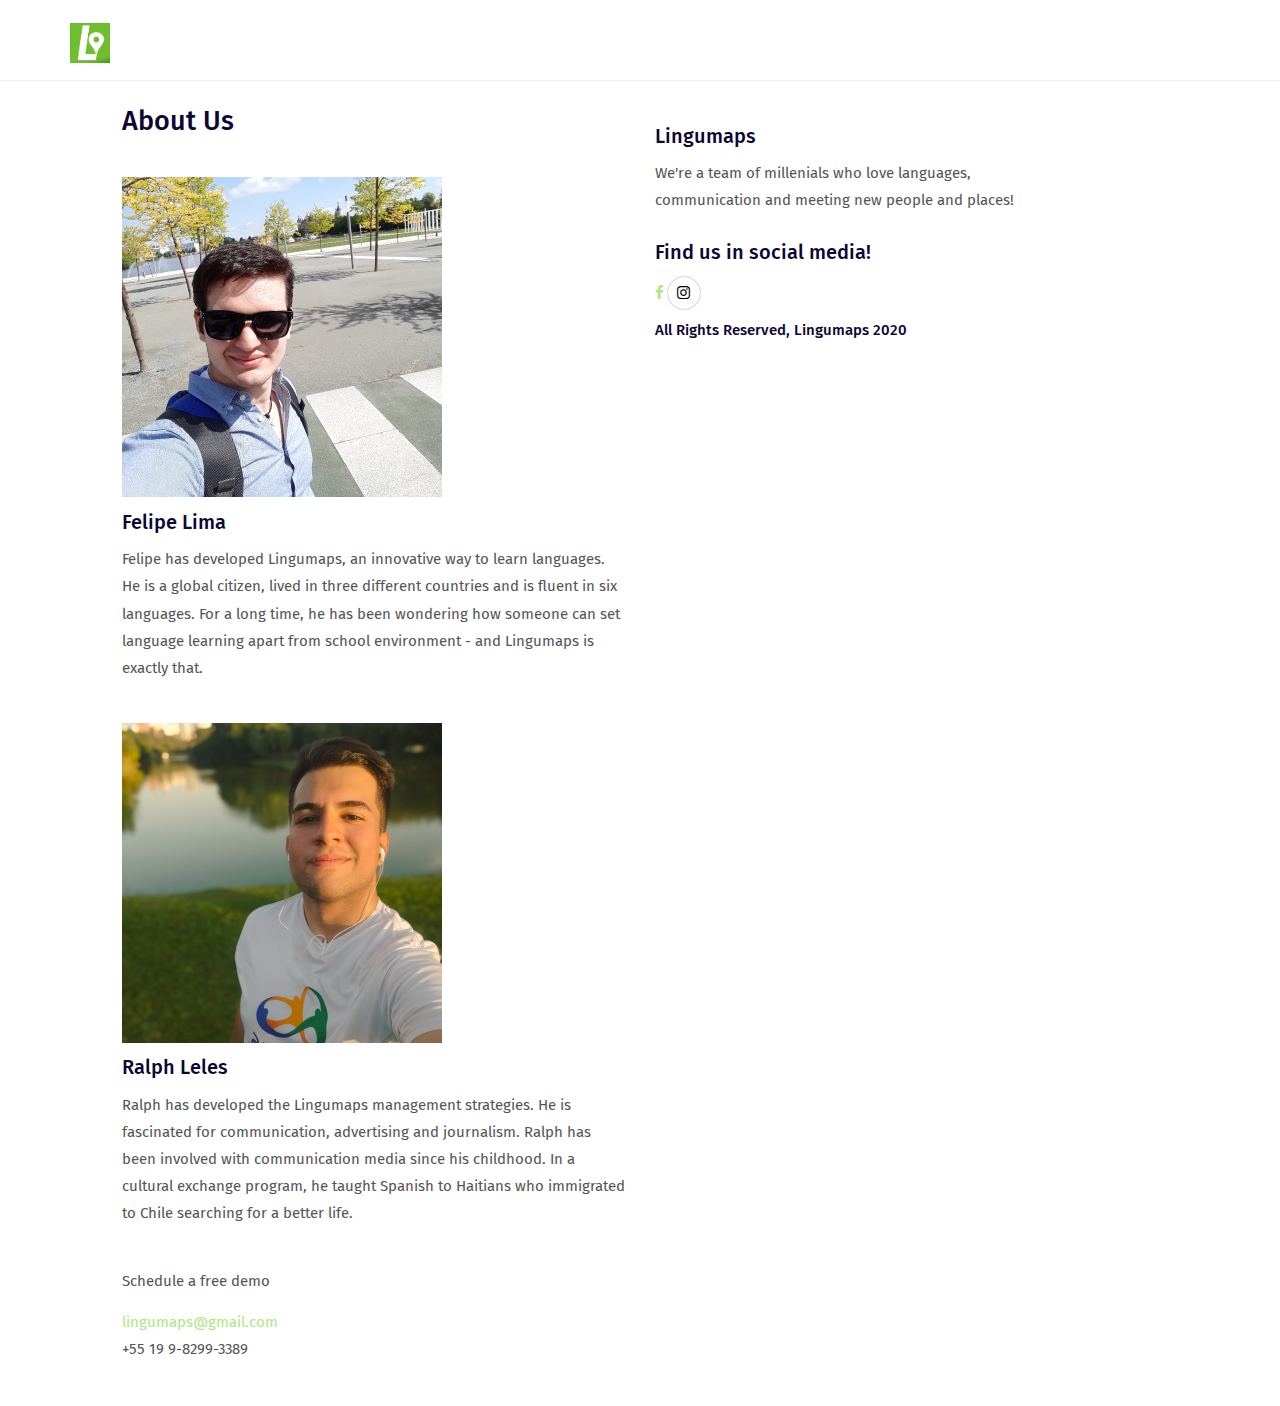
==== about.html @ f45bc41d "Lingumaps Updates" ====
<!DOCTYPE html>
<html lang="en">

<head>
  <meta charset="UTF-8">
  <meta content="IE=edge" http-equiv="X-UA-Compatible">
  <meta content="width=device-width,initial-scale=1" name="viewport">
  <meta content="description" name="description">
  <meta name="google" content="notranslate" />
  <meta content="Mashup templates have been developped by Orson.io team" name="author">

  <!-- Disable tap highlight on IE -->
  <meta name="msapplication-tap-highlight" content="no">
  
  <link href="./assets/apple-touch-icon.png" rel="apple-touch-icon">
  <link href="./assets/favicon.ico" rel="icon">

 

  <title>Lingumaps | Learn a Language</title>  
    <link rel="icon" type="image/jpg" href="./assets/images/logo-lingu.jpg">
<link href="./main.a3f694c0.css" rel="stylesheet"></head>

<body>

 <!-- Add your content of header -->
<header>
  <nav class="navbar  navbar-fixed-top navbar-default">
    <div class="container">
      <div class="navbar-header">
        <!--<button type="button" class="navbar-toggle uarr collapsed" data-toggle="collapse" data-target="#navbar-collapse-uarr">
          <span class="sr-only">Toggle navigation</span>
          <span class="icon-bar"></span>
          <span class="icon-bar"></span>
          <span class="icon-bar"></span>
        </button>-->
         <a class="navbar-brand" href="./index.html" title="">
          <img src="./assets/images/logo-lingu.jpg" height=40px width=40px class="navbar-logo-img" alt="Lingumaps">
        </a>
      </div>

     <div class="collapse navbar-collapse" id="navbar-collapse-uarr">
        <ul class="nav navbar-nav navbar-right">
           <!--<li><a href="./index.html" title="" class="active">Home</a></li>
          <li><a href="./about.html" title=""> About</a></li>
          <li><a href="./pricing.html" title=""> Pricing </a></li>
          <li><a href="./contact.html" title="">Schedule a free 10-min demo</a></li>
           <!--<li><a href="./components.html" title="">Components</a></li>
          <li>
            <p>
              <a href="./download.html" class="btn btn-primary navbar-btn" title="">Download</a>
            </p>
          </li>
          
        </ul>-->
        </div>
  </nav>
</header>



<!--<div class="section-container no-padding">
    <div class="container">
        <div class="row">
            <div class="col-xs-12">
                <div id="map"></div>
            </div>
            <div class="col-xs-12">

                <div class="row">
                    <div class="col-md-6">
                        <form action="" class="reveal-content contact-form">
                            <div class="form-group">
                                <input type="name" class="form-control" id="name" placeholder="Full name">
                            </div>
                            <div class="form-group">
                                <input type="email" class="form-control" id="email" placeholder="Email">
                            </div>
                            <div class="form-group">
                                <input type="text" class="form-control" id="subject" placeholder="Subject">
                            </div>
                            <div class="form-group">
                                <textarea class="form-control" rows="3" placeholder="Enter your message"></textarea>
                            </div>
                            <button type="submit" class="btn btn-primary btn-lg">Send</button>
                        </form>
                    </div> -->


                    <div class="col-md-5 col-md-offset-1">
                            
                        <h3>About Us</h3>
                        <br>
                        <img src="./assets/images/felipe.jpeg" height=320px width=320px alt="Felipe">
                        <h4>Felipe Lima</h4>
                        <p>Felipe has developed Lingumaps, an innovative way to learn languages. He is a global citizen, lived in three different countries and is fluent in six languages. For a long time, he has been wondering how someone can set language learning apart from school environment - and Lingumaps is exactly that.</p>
                        <br>
                        <img src="./assets/images/ralph.jpeg" height=320px width=320px alt="Ralph">
                        <h4>Ralph Leles</h4>
                        <p>Ralph has developed the Lingumaps management strategies. He is fascinated for communication, advertising and journalism. Ralph has been involved with communication media since his childhood. In a cultural exchange program, he taught Spanish to Haitians who immigrated to Chile searching for a better life.</p>
                        <br>
                        <div>
                            <p>Schedule a free demo</p>
                            <a href="mailto:lingumaps@gmail.com">lingumaps@gmail.com</a>
                            <br>
                            <p>+55 19 9-8299-3389</p>
                        </div>
                   
                    </div>
                </div>
            </div>
        </div>
    </div>
</div>


 <footer> 
      <div class="section-container footer-container">
        <div class="container">
            <div class="row">
                    <div class="col-md-4">
                        <h4>Lingumaps</h4>
                        <p>We're a team of millenials who love languages, communication and meeting new people and places!</p>
                    </div>

                    <div class="col-md-4">
                        <h4>Find us in social media!</h4>
                        <p>
                            <a href="https://www.facebook.com/pages/category/Education/Lingumaps-112839353719429/ class="social-round-icon white-round-icon fa-icon" title="">
                            <i class="fa fa-facebook" aria-hidden="true"></i>
                          <a href="https://www.instagram.com/lingumaps_brasil/" class="social-round-icon white-round-icon fa-icon" title="">
                            <i class="fa fa-instagram" aria-hidden="true"></i>
                          </a>
                          <h5>All Rights Reserved, Lingumaps 2020</h5>
                          <!---<a href="https://www.linkedin.com/" class="social-round-icon white-round-icon fa-icon" title="">
                            <i class="fa fa-linkedin" aria-hidden="true"></i>
                          </a>-->
                        </p>
                        <!--<p><small>© Untitled | Website created with <a href="http://www.mashup-template.com/" class="link-like-text" title="Create website with free html template">Mashup Template</a>/<a href="http://www.unsplash.com/" class="link-like-text" title="Beautiful Free Images">Unsplash</a></small></p>-->    
                    </div>
<br>
<br>
<br>
                    <!--<div class="col-md-4">
                        <h4>Subscribe to newsletter</h4>
                        
                        <div class="form-group">
                            <div class="input-group">
                                <input type="text" class="form-control footer-input-text">
                                <div class="input-group-btn">
                                    <button type="button" class="btn btn-primary btn-newsletter ">OK</button>
                                </div>
                            </div>
                        </div>-->

                    </div>
            </div>
       </div>
</footer>

<!--<script>
  document.addEventListener("DOMContentLoaded", function (event) {
    navActivePage();
  });
</script>

<!-- Google Analytics: change UA-XXXXX-X to be your site's ID 

<script>
  (function (i, s, o, g, r, a, m) {
    i['GoogleAnalyticsObject'] = r; i[r] = i[r] || function () {
      (i[r].q = i[r].q || []).push(arguments)
    }, i[r].l = 1 * new Date(); a = s.createElement(o),
      m = s.getElementsByTagName(o)[0]; a.async = 1; a.src = g; m.parentNode.insertBefore(a, m)
  })(window, document, 'script', '//www.google-analytics.com/analytics.js', 'ga');
  ga('create', 'UA-XXXXX-X', 'auto');
  ga('send', 'pageview');
</script>
<!-- Google maps -->
<!--<script async defer src="https://maps.googleapis.com/maps/api/js?key=AIzaSyDzA22auDNIFSRiTPytfZVhtuFG_KHBhFQ&callback=googleMapInit"></script>
<!-- end Google Maps -->

<!--<script type="text/javascript" src="./main.41beeca9.js"></script>-->
      
</body>

</html>
---- main.a3f694c0.css ----
@import url(https://fonts.googleapis.com/css?family=La+Belle+Aurore|Fira+Sans:400,700);@import url(https://maxcdn.bootstrapcdn.com/font-awesome/4.7.0/css/font-awesome.min.css);/*!
 * Bootstrap v3.3.7 (http://getbootstrap.com)
 * Copyright 2011-2016 Twitter, Inc.
 * Licensed under MIT (https://github.com/twbs/bootstrap/blob/master/LICENSE)
 */
/*! normalize.css v3.0.3 | MIT License | github.com/necolas/normalize.css */html{font-family:sans-serif;-ms-text-size-adjust:100%;-webkit-text-size-adjust:100%}body{margin:0}article,aside,details,figcaption,figure,footer,header,hgroup,main,menu,nav,section,summary{display:block}audio,canvas,progress,video{display:inline-block;vertical-align:baseline}audio:not([controls]){display:none;height:0}[hidden],template{display:none}a{background-color:transparent}a:active,a:hover{outline:0}abbr[title]{border-bottom:1px dotted}b,strong{font-weight:700}dfn{font-style:italic}h1{font-size:2em;margin:.67em 0}mark{background:#ff0;color:#000}small{font-size:80%}sub,sup{font-size:75%;line-height:0;position:relative;vertical-align:baseline}sup{top:-.5em}sub{bottom:-.25em}img{border:0}svg:not(:root){overflow:hidden}figure{margin:1em 40px}hr{box-sizing:content-box;height:0}pre{overflow:auto}code,kbd,pre,samp{font-family:monospace,monospace;font-size:1em}button,input,optgroup,select,textarea{color:inherit;font:inherit;margin:0}button{overflow:visible}button,select{text-transform:none}button,html input[type=button],input[type=reset],input[type=submit]{-webkit-appearance:button;cursor:pointer}button[disabled],html input[disabled]{cursor:default}button::-moz-focus-inner,input::-moz-focus-inner{border:0;padding:0}input{line-height:normal}input[type=checkbox],input[type=radio]{box-sizing:border-box;padding:0}input[type=number]::-webkit-inner-spin-button,input[type=number]::-webkit-outer-spin-button{height:auto}input[type=search]{-webkit-appearance:textfield;box-sizing:content-box}input[type=search]::-webkit-search-cancel-button,input[type=search]::-webkit-search-decoration{-webkit-appearance:none}fieldset{border:1px solid silver;margin:0 2px;padding:.35em .625em .75em}textarea{overflow:auto}optgroup{font-weight:700}table{border-collapse:collapse;border-spacing:0}td,th{padding:0}

/*! Source: https://github.com/h5bp/html5-boilerplate/blob/master/src/css/main.css */@media print{*,:after,:before{background:transparent!important;color:#000!important;box-shadow:none!important;text-shadow:none!important}a,a:visited{text-decoration:underline}a[href]:after{content:" (" attr(href) ")"}abbr[title]:after{content:" (" attr(title) ")"}a[href^="#"]:after,a[href^="javascript:"]:after{content:""}blockquote,pre{border:1px solid #999;page-break-inside:avoid}thead{display:table-header-group}img,tr{page-break-inside:avoid}img{max-width:100%!important}h2,h3,p{orphans:3;widows:3}h2,h3{page-break-after:avoid}.navbar{display:none}.btn>.caret,.dropup>.btn>.caret{border-top-color:#000!important}.label{border:1px solid #000}.table{border-collapse:collapse!important}.table td,.table th{background-color:#fff!important}.table-bordered td,.table-bordered th{border:1px solid #ddd!important}}*,:after,:before{-webkit-box-sizing:border-box;-moz-box-sizing:border-box;box-sizing:border-box}html{font-size:10px;-webkit-tap-highlight-color:transparent}body{font-family:Fira Sans,Helvetica,Arial,sans-serif;font-size:15px;line-height:1.81;color:#555;background-color:#fff}button,input,select,textarea{font-family:inherit;font-size:inherit;line-height:inherit}a{color:#ADE87F;text-decoration:none}a:focus,a:hover{color:#ADE87F;text-decoration:underline}a:focus{outline:5px auto -webkit-focus-ring-color;outline-offset:-2px}figure{margin:0}img{vertical-align:middle}.img-responsive{display:block;max-width:100%;height:auto}.img-rounded{border-radius:2px}.img-thumbnail{padding:4px;line-height:1.81;background-color:#fff;border:1px solid #ddd;border-radius:2px;-webkit-transition:all .2s ease-in-out;-o-transition:all .2s ease-in-out;transition:all .2s ease-in-out;display:inline-block;max-width:100%;height:auto}.img-circle{border-radius:50%}hr{margin-top:27px;margin-bottom:27px;border:0;border-top:1px solid #eee}.sr-only{position:absolute;width:1px;height:1px;margin:-1px;padding:0;overflow:hidden;clip:rect(0,0,0,0);border:0}.sr-only-focusable:active,.sr-only-focusable:focus{position:static;width:auto;height:auto;margin:0;overflow:visible;clip:auto}[role=button]{cursor:pointer}.h1,.h2,.h3,.h4,.h5,.h6,h1,h2,h3,h4,h5,h6{font-family:inherit;font-weight:500;line-height:1.1;color:#0c0633}.h1 .small,.h1 small,.h2 .small,.h2 small,.h3 .small,.h3 small,.h4 .small,.h4 small,.h5 .small,.h5 small,.h6 .small,.h6 small,h1 .small,h1 small,h2 .small,h2 small,h3 .small,h3 small,h4 .small,h4 small,h5 .small,h5 small,h6 .small,h6 small{font-weight:400;line-height:1;color:#777}.h1,.h2,.h3,h1,h2,h3{margin-top:27px;margin-bottom:13.5px}.h1 .small,.h1 small,.h2 .small,.h2 small,.h3 .small,.h3 small,h1 .small,h1 small,h2 .small,h2 small,h3 .small,h3 small{font-size:65%}.h4,.h5,.h6,h4,h5,h6{margin-top:13.5px;margin-bottom:13.5px}.h4 .small,.h4 small,.h5 .small,.h5 small,.h6 .small,.h6 small,h4 .small,h4 small,h5 .small,h5 small,h6 .small,h6 small{font-size:75%}.h1,h1{font-size:47px}.h2,h2{font-size:35px}.h3,h3{font-size:27px}.h4,h4{font-size:20px}.h5,h5{font-size:15px}.h6,h6{font-size:13px}p{margin:0 0 13.5px}.lead{margin-bottom:27px;font-size:17px;font-weight:300;line-height:1.4}@media (min-width:768px){.lead{font-size:22.5px}}.small,small{font-size:86%}.mark,mark{background-color:#fcf8e3;padding:.2em}.text-left{text-align:left}.text-right{text-align:right}.text-center{text-align:center}.text-justify{text-align:justify}.text-nowrap{white-space:nowrap}.text-lowercase{text-transform:lowercase}.initialism,.text-uppercase{text-transform:uppercase}.text-capitalize{text-transform:capitalize}.text-muted{color:#777}.text-primary{color:#ADE87F}a.text-primary:focus,a.text-primary:hover{color:#ADE87F}.text-success{color:#fff}a.text-success:focus,a.text-success:hover{color:#e6e6e6}.text-info{color:#31708f}a.text-info:focus,a.text-info:hover{color:#245269}.text-warning{color:#8a6d3b}a.text-warning:focus,a.text-warning:hover{color:#66512c}.text-danger{color:#fff}a.text-danger:focus,a.text-danger:hover{color:#e6e6e6}.bg-primary{color:#fff;background-color:#ADE87F}a.bg-primary:focus,a.bg-primary:hover{background-color:#ADE87F}.bg-success{background-color:#005bff}a.bg-success:focus,a.bg-success:hover{background-color:#0049cc}.bg-info{background-color:#d9edf7}a.bg-info:focus,a.bg-info:hover{background-color:#afd9ee}.bg-warning{background-color:#fcf8e3}a.bg-warning:focus,a.bg-warning:hover{background-color:#f7ecb5}.bg-danger{background-color:#fe6767}a.bg-danger:focus,a.bg-danger:hover{background-color:#fe3434}.page-header{padding-bottom:12.5px;margin:54px 0 27px;border-bottom:1px solid #eee}ol,ul{margin-top:0;margin-bottom:13.5px}ol ol,ol ul,ul ol,ul ul{margin-bottom:0}.list-inline,.list-unstyled{padding-left:0;list-style:none}.list-inline{margin-left:-5px}.list-inline>li{display:inline-block;padding-left:5px;padding-right:5px}dl{margin-top:0;margin-bottom:27px}dd,dt{line-height:1.81}dt{font-weight:700}dd{margin-left:0}.dl-horizontal dd:after,.dl-horizontal dd:before{content:" ";display:table}.dl-horizontal dd:after{clear:both}@media (min-width:768px){.dl-horizontal dt{float:left;width:160px;clear:left;text-align:right;overflow:hidden;text-overflow:ellipsis;white-space:nowrap}.dl-horizontal dd{margin-left:180px}}abbr[data-original-title],abbr[title]{cursor:help;border-bottom:1px dotted #777}.initialism{font-size:90%}blockquote{padding:13.5px 27px;margin:0 0 27px;font-size:18.75px;border-left:5px solid #eee}blockquote ol:last-child,blockquote p:last-child,blockquote ul:last-child{margin-bottom:0}blockquote .small,blockquote footer,blockquote small{display:block;font-size:80%;line-height:1.81;color:#777}blockquote .small:before,blockquote footer:before,blockquote small:before{content:"\2014   \A0"}.blockquote-reverse,blockquote.pull-right{padding-right:15px;padding-left:0;border-right:5px solid #eee;border-left:0;text-align:right}.blockquote-reverse .small:before,.blockquote-reverse footer:before,.blockquote-reverse small:before,blockquote.pull-right .small:before,blockquote.pull-right footer:before,blockquote.pull-right small:before{content:""}.blockquote-reverse .small:after,.blockquote-reverse footer:after,.blockquote-reverse small:after,blockquote.pull-right .small:after,blockquote.pull-right footer:after,blockquote.pull-right small:after{content:"\A0   \2014"}address{margin-bottom:27px;font-style:normal;line-height:1.81}code,kbd,pre,samp{font-family:Menlo,Monaco,Consolas,Courier New,monospace}code{color:#c7254e;background-color:#f9f2f4}code,kbd{padding:2px 4px;font-size:90%;border-radius:2px}kbd{color:#fff;background-color:#333;box-shadow:inset 0 -1px 0 rgba(0,0,0,.25)}kbd kbd{padding:0;font-size:100%;font-weight:700;box-shadow:none}pre{display:block;padding:13px;margin:0 0 13.5px;font-size:14px;line-height:1.81;word-break:break-all;word-wrap:break-word;color:#333;background-color:#f5f5f5;border:1px solid #ccc;border-radius:2px}pre code{padding:0;font-size:inherit;color:inherit;white-space:pre-wrap;background-color:transparent;border-radius:0}.pre-scrollable{max-height:340px;overflow-y:scroll}.container{margin-right:auto;margin-left:auto;padding-left:15px;padding-right:15px}.container:after,.container:before{content:" ";display:table}.container:after{clear:both}@media (min-width:768px){.container{width:750px}}@media (min-width:992px){.container{width:970px}}@media (min-width:1200px){.container{width:1170px}}.container-fluid{margin-right:auto;margin-left:auto;padding-left:15px;padding-right:15px}.container-fluid:after,.container-fluid:before{content:" ";display:table}.container-fluid:after{clear:both}.row{margin-left:-15px;margin-right:-15px}.row:after,.row:before{content:" ";display:table}.row:after{clear:both}.col-lg-1,.col-lg-2,.col-lg-3,.col-lg-4,.col-lg-5,.col-lg-6,.col-lg-7,.col-lg-8,.col-lg-9,.col-lg-10,.col-lg-11,.col-lg-12,.col-md-1,.col-md-2,.col-md-3,.col-md-4,.col-md-5,.col-md-6,.col-md-7,.col-md-8,.col-md-9,.col-md-10,.col-md-11,.col-md-12,.col-sm-1,.col-sm-2,.col-sm-3,.col-sm-4,.col-sm-5,.col-sm-6,.col-sm-7,.col-sm-8,.col-sm-9,.col-sm-10,.col-sm-11,.col-sm-12,.col-xs-1,.col-xs-2,.col-xs-3,.col-xs-4,.col-xs-5,.col-xs-6,.col-xs-7,.col-xs-8,.col-xs-9,.col-xs-10,.col-xs-11,.col-xs-12{position:relative;min-height:1px;padding-left:15px;padding-right:15px}.col-xs-1,.col-xs-2,.col-xs-3,.col-xs-4,.col-xs-5,.col-xs-6,.col-xs-7,.col-xs-8,.col-xs-9,.col-xs-10,.col-xs-11,.col-xs-12{float:left}.col-xs-1{width:8.33333%}.col-xs-2{width:16.66667%}.col-xs-3{width:25%}.col-xs-4{width:33.33333%}.col-xs-5{width:41.66667%}.col-xs-6{width:50%}.col-xs-7{width:58.33333%}.col-xs-8{width:66.66667%}.col-xs-9{width:75%}.col-xs-10{width:83.33333%}.col-xs-11{width:91.66667%}.col-xs-12{width:100%}.col-xs-pull-0{right:auto}.col-xs-pull-1{right:8.33333%}.col-xs-pull-2{right:16.66667%}.col-xs-pull-3{right:25%}.col-xs-pull-4{right:33.33333%}.col-xs-pull-5{right:41.66667%}.col-xs-pull-6{right:50%}.col-xs-pull-7{right:58.33333%}.col-xs-pull-8{right:66.66667%}.col-xs-pull-9{right:75%}.col-xs-pull-10{right:83.33333%}.col-xs-pull-11{right:91.66667%}.col-xs-pull-12{right:100%}.col-xs-push-0{left:auto}.col-xs-push-1{left:8.33333%}.col-xs-push-2{left:16.66667%}.col-xs-push-3{left:25%}.col-xs-push-4{left:33.33333%}.col-xs-push-5{left:41.66667%}.col-xs-push-6{left:50%}.col-xs-push-7{left:58.33333%}.col-xs-push-8{left:66.66667%}.col-xs-push-9{left:75%}.col-xs-push-10{left:83.33333%}.col-xs-push-11{left:91.66667%}.col-xs-push-12{left:100%}.col-xs-offset-0{margin-left:0}.col-xs-offset-1{margin-left:8.33333%}.col-xs-offset-2{margin-left:16.66667%}.col-xs-offset-3{margin-left:25%}.col-xs-offset-4{margin-left:33.33333%}.col-xs-offset-5{margin-left:41.66667%}.col-xs-offset-6{margin-left:50%}.col-xs-offset-7{margin-left:58.33333%}.col-xs-offset-8{margin-left:66.66667%}.col-xs-offset-9{margin-left:75%}.col-xs-offset-10{margin-left:83.33333%}.col-xs-offset-11{margin-left:91.66667%}.col-xs-offset-12{margin-left:100%}@media (min-width:768px){.col-sm-1,.col-sm-2,.col-sm-3,.col-sm-4,.col-sm-5,.col-sm-6,.col-sm-7,.col-sm-8,.col-sm-9,.col-sm-10,.col-sm-11,.col-sm-12{float:left}.col-sm-1{width:8.33333%}.col-sm-2{width:16.66667%}.col-sm-3{width:25%}.col-sm-4{width:33.33333%}.col-sm-5{width:41.66667%}.col-sm-6{width:50%}.col-sm-7{width:58.33333%}.col-sm-8{width:66.66667%}.col-sm-9{width:75%}.col-sm-10{width:83.33333%}.col-sm-11{width:91.66667%}.col-sm-12{width:100%}.col-sm-pull-0{right:auto}.col-sm-pull-1{right:8.33333%}.col-sm-pull-2{right:16.66667%}.col-sm-pull-3{right:25%}.col-sm-pull-4{right:33.33333%}.col-sm-pull-5{right:41.66667%}.col-sm-pull-6{right:50%}.col-sm-pull-7{right:58.33333%}.col-sm-pull-8{right:66.66667%}.col-sm-pull-9{right:75%}.col-sm-pull-10{right:83.33333%}.col-sm-pull-11{right:91.66667%}.col-sm-pull-12{right:100%}.col-sm-push-0{left:auto}.col-sm-push-1{left:8.33333%}.col-sm-push-2{left:16.66667%}.col-sm-push-3{left:25%}.col-sm-push-4{left:33.33333%}.col-sm-push-5{left:41.66667%}.col-sm-push-6{left:50%}.col-sm-push-7{left:58.33333%}.col-sm-push-8{left:66.66667%}.col-sm-push-9{left:75%}.col-sm-push-10{left:83.33333%}.col-sm-push-11{left:91.66667%}.col-sm-push-12{left:100%}.col-sm-offset-0{margin-left:0}.col-sm-offset-1{margin-left:8.33333%}.col-sm-offset-2{margin-left:16.66667%}.col-sm-offset-3{margin-left:25%}.col-sm-offset-4{margin-left:33.33333%}.col-sm-offset-5{margin-left:41.66667%}.col-sm-offset-6{margin-left:50%}.col-sm-offset-7{margin-left:58.33333%}.col-sm-offset-8{margin-left:66.66667%}.col-sm-offset-9{margin-left:75%}.col-sm-offset-10{margin-left:83.33333%}.col-sm-offset-11{margin-left:91.66667%}.col-sm-offset-12{margin-left:100%}}@media (min-width:992px){.col-md-1,.col-md-2,.col-md-3,.col-md-4,.col-md-5,.col-md-6,.col-md-7,.col-md-8,.col-md-9,.col-md-10,.col-md-11,.col-md-12{float:left}.col-md-1{width:8.33333%}.col-md-2{width:16.66667%}.col-md-3{width:25%}.col-md-4{width:33.33333%}.col-md-5{width:41.66667%}.col-md-6{width:50%}.col-md-7{width:58.33333%}.col-md-8{width:66.66667%}.col-md-9{width:75%}.col-md-10{width:83.33333%}.col-md-11{width:91.66667%}.col-md-12{width:100%}.col-md-pull-0{right:auto}.col-md-pull-1{right:8.33333%}.col-md-pull-2{right:16.66667%}.col-md-pull-3{right:25%}.col-md-pull-4{right:33.33333%}.col-md-pull-5{right:41.66667%}.col-md-pull-6{right:50%}.col-md-pull-7{right:58.33333%}.col-md-pull-8{right:66.66667%}.col-md-pull-9{right:75%}.col-md-pull-10{right:83.33333%}.col-md-pull-11{right:91.66667%}.col-md-pull-12{right:100%}.col-md-push-0{left:auto}.col-md-push-1{left:8.33333%}.col-md-push-2{left:16.66667%}.col-md-push-3{left:25%}.col-md-push-4{left:33.33333%}.col-md-push-5{left:41.66667%}.col-md-push-6{left:50%}.col-md-push-7{left:58.33333%}.col-md-push-8{left:66.66667%}.col-md-push-9{left:75%}.col-md-push-10{left:83.33333%}.col-md-push-11{left:91.66667%}.col-md-push-12{left:100%}.col-md-offset-0{margin-left:0}.col-md-offset-1{margin-left:8.33333%}.col-md-offset-2{margin-left:16.66667%}.col-md-offset-3{margin-left:25%}.col-md-offset-4{margin-left:33.33333%}.col-md-offset-5{margin-left:41.66667%}.col-md-offset-6{margin-left:50%}.col-md-offset-7{margin-left:58.33333%}.col-md-offset-8{margin-left:66.66667%}.col-md-offset-9{margin-left:75%}.col-md-offset-10{margin-left:83.33333%}.col-md-offset-11{margin-left:91.66667%}.col-md-offset-12{margin-left:100%}}@media (min-width:1200px){.col-lg-1,.col-lg-2,.col-lg-3,.col-lg-4,.col-lg-5,.col-lg-6,.col-lg-7,.col-lg-8,.col-lg-9,.col-lg-10,.col-lg-11,.col-lg-12{float:left}.col-lg-1{width:8.33333%}.col-lg-2{width:16.66667%}.col-lg-3{width:25%}.col-lg-4{width:33.33333%}.col-lg-5{width:41.66667%}.col-lg-6{width:50%}.col-lg-7{width:58.33333%}.col-lg-8{width:66.66667%}.col-lg-9{width:75%}.col-lg-10{width:83.33333%}.col-lg-11{width:91.66667%}.col-lg-12{width:100%}.col-lg-pull-0{right:auto}.col-lg-pull-1{right:8.33333%}.col-lg-pull-2{right:16.66667%}.col-lg-pull-3{right:25%}.col-lg-pull-4{right:33.33333%}.col-lg-pull-5{right:41.66667%}.col-lg-pull-6{right:50%}.col-lg-pull-7{right:58.33333%}.col-lg-pull-8{right:66.66667%}.col-lg-pull-9{right:75%}.col-lg-pull-10{right:83.33333%}.col-lg-pull-11{right:91.66667%}.col-lg-pull-12{right:100%}.col-lg-push-0{left:auto}.col-lg-push-1{left:8.33333%}.col-lg-push-2{left:16.66667%}.col-lg-push-3{left:25%}.col-lg-push-4{left:33.33333%}.col-lg-push-5{left:41.66667%}.col-lg-push-6{left:50%}.col-lg-push-7{left:58.33333%}.col-lg-push-8{left:66.66667%}.col-lg-push-9{left:75%}.col-lg-push-10{left:83.33333%}.col-lg-push-11{left:91.66667%}.col-lg-push-12{left:100%}.col-lg-offset-0{margin-left:0}.col-lg-offset-1{margin-left:8.33333%}.col-lg-offset-2{margin-left:16.66667%}.col-lg-offset-3{margin-left:25%}.col-lg-offset-4{margin-left:33.33333%}.col-lg-offset-5{margin-left:41.66667%}.col-lg-offset-6{margin-left:50%}.col-lg-offset-7{margin-left:58.33333%}.col-lg-offset-8{margin-left:66.66667%}.col-lg-offset-9{margin-left:75%}.col-lg-offset-10{margin-left:83.33333%}.col-lg-offset-11{margin-left:91.66667%}.col-lg-offset-12{margin-left:100%}}table{background-color:transparent}caption{padding-top:8px;padding-bottom:8px;color:#777}caption,th{text-align:left}.table{width:100%;max-width:100%;margin-bottom:27px}.table>tbody>tr>td,.table>tbody>tr>th,.table>tfoot>tr>td,.table>tfoot>tr>th,.table>thead>tr>td,.table>thead>tr>th{padding:8px;line-height:1.81;vertical-align:top;border-top:1px solid #ddd}.table>thead>tr>th{vertical-align:bottom;border-bottom:2px solid #ddd}.table>caption+thead>tr:first-child>td,.table>caption+thead>tr:first-child>th,.table>colgroup+thead>tr:first-child>td,.table>colgroup+thead>tr:first-child>th,.table>thead:first-child>tr:first-child>td,.table>thead:first-child>tr:first-child>th{border-top:0}.table>tbody+tbody{border-top:2px solid #ddd}.table .table{background-color:#fff}.table-condensed>tbody>tr>td,.table-condensed>tbody>tr>th,.table-condensed>tfoot>tr>td,.table-condensed>tfoot>tr>th,.table-condensed>thead>tr>td,.table-condensed>thead>tr>th{padding:5px}.table-bordered,.table-bordered>tbody>tr>td,.table-bordered>tbody>tr>th,.table-bordered>tfoot>tr>td,.table-bordered>tfoot>tr>th,.table-bordered>thead>tr>td,.table-bordered>thead>tr>th{border:1px solid #ddd}.table-bordered>thead>tr>td,.table-bordered>thead>tr>th{border-bottom-width:2px}.table-striped>tbody>tr:nth-of-type(odd){background-color:#f9f9f9}.table-hover>tbody>tr:hover{background-color:#f5f5f5}table col[class*=col-]{position:static;float:none;display:table-column}table td[class*=col-],table th[class*=col-]{position:static;float:none;display:table-cell}.table>tbody>tr.active>td,.table>tbody>tr.active>th,.table>tbody>tr>td.active,.table>tbody>tr>th.active,.table>tfoot>tr.active>td,.table>tfoot>tr.active>th,.table>tfoot>tr>td.active,.table>tfoot>tr>th.active,.table>thead>tr.active>td,.table>thead>tr.active>th,.table>thead>tr>td.active,.table>thead>tr>th.active{background-color:#f5f5f5}.table-hover>tbody>tr.active:hover>td,.table-hover>tbody>tr.active:hover>th,.table-hover>tbody>tr:hover>.active,.table-hover>tbody>tr>td.active:hover,.table-hover>tbody>tr>th.active:hover{background-color:#e8e8e8}.table>tbody>tr.success>td,.table>tbody>tr.success>th,.table>tbody>tr>td.success,.table>tbody>tr>th.success,.table>tfoot>tr.success>td,.table>tfoot>tr.success>th,.table>tfoot>tr>td.success,.table>tfoot>tr>th.success,.table>thead>tr.success>td,.table>thead>tr.success>th,.table>thead>tr>td.success,.table>thead>tr>th.success{background-color:#005bff}.table-hover>tbody>tr.success:hover>td,.table-hover>tbody>tr.success:hover>th,.table-hover>tbody>tr:hover>.success,.table-hover>tbody>tr>td.success:hover,.table-hover>tbody>tr>th.success:hover{background-color:#0052e6}.table>tbody>tr.info>td,.table>tbody>tr.info>th,.table>tbody>tr>td.info,.table>tbody>tr>th.info,.table>tfoot>tr.info>td,.table>tfoot>tr.info>th,.table>tfoot>tr>td.info,.table>tfoot>tr>th.info,.table>thead>tr.info>td,.table>thead>tr.info>th,.table>thead>tr>td.info,.table>thead>tr>th.info{background-color:#d9edf7}.table-hover>tbody>tr.info:hover>td,.table-hover>tbody>tr.info:hover>th,.table-hover>tbody>tr:hover>.info,.table-hover>tbody>tr>td.info:hover,.table-hover>tbody>tr>th.info:hover{background-color:#c4e3f3}.table>tbody>tr.warning>td,.table>tbody>tr.warning>th,.table>tbody>tr>td.warning,.table>tbody>tr>th.warning,.table>tfoot>tr.warning>td,.table>tfoot>tr.warning>th,.table>tfoot>tr>td.warning,.table>tfoot>tr>th.warning,.table>thead>tr.warning>td,.table>thead>tr.warning>th,.table>thead>tr>td.warning,.table>thead>tr>th.warning{background-color:#fcf8e3}.table-hover>tbody>tr.warning:hover>td,.table-hover>tbody>tr.warning:hover>th,.table-hover>tbody>tr:hover>.warning,.table-hover>tbody>tr>td.warning:hover,.table-hover>tbody>tr>th.warning:hover{background-color:#faf2cc}.table>tbody>tr.danger>td,.table>tbody>tr.danger>th,.table>tbody>tr>td.danger,.table>tbody>tr>th.danger,.table>tfoot>tr.danger>td,.table>tfoot>tr.danger>th,.table>tfoot>tr>td.danger,.table>tfoot>tr>th.danger,.table>thead>tr.danger>td,.table>thead>tr.danger>th,.table>thead>tr>td.danger,.table>thead>tr>th.danger{background-color:#fe6767}.table-hover>tbody>tr.danger:hover>td,.table-hover>tbody>tr.danger:hover>th,.table-hover>tbody>tr:hover>.danger,.table-hover>tbody>tr>td.danger:hover,.table-hover>tbody>tr>th.danger:hover{background-color:#fe4e4e}.table-responsive{overflow-x:auto;min-height:.01%}@media screen and (max-width:767px){.table-responsive{width:100%;margin-bottom:20.25px;overflow-y:hidden;-ms-overflow-style:-ms-autohiding-scrollbar;border:1px solid #ddd}.table-responsive>.table{margin-bottom:0}.table-responsive>.table>tbody>tr>td,.table-responsive>.table>tbody>tr>th,.table-responsive>.table>tfoot>tr>td,.table-responsive>.table>tfoot>tr>th,.table-responsive>.table>thead>tr>td,.table-responsive>.table>thead>tr>th{white-space:nowrap}.table-responsive>.table-bordered{border:0}.table-responsive>.table-bordered>tbody>tr>td:first-child,.table-responsive>.table-bordered>tbody>tr>th:first-child,.table-responsive>.table-bordered>tfoot>tr>td:first-child,.table-responsive>.table-bordered>tfoot>tr>th:first-child,.table-responsive>.table-bordered>thead>tr>td:first-child,.table-responsive>.table-bordered>thead>tr>th:first-child{border-left:0}.table-responsive>.table-bordered>tbody>tr>td:last-child,.table-responsive>.table-bordered>tbody>tr>th:last-child,.table-responsive>.table-bordered>tfoot>tr>td:last-child,.table-responsive>.table-bordered>tfoot>tr>th:last-child,.table-responsive>.table-bordered>thead>tr>td:last-child,.table-responsive>.table-bordered>thead>tr>th:last-child{border-right:0}.table-responsive>.table-bordered>tbody>tr:last-child>td,.table-responsive>.table-bordered>tbody>tr:last-child>th,.table-responsive>.table-bordered>tfoot>tr:last-child>td,.table-responsive>.table-bordered>tfoot>tr:last-child>th{border-bottom:0}}fieldset{margin:0;min-width:0}fieldset,legend{padding:0;border:0}legend{display:block;width:100%;margin-bottom:27px;font-size:22.5px;line-height:inherit;color:#333;border-bottom:1px solid #e5e5e5}label{display:inline-block;max-width:100%;margin-bottom:5px;font-weight:700}input[type=search]{-webkit-box-sizing:border-box;-moz-box-sizing:border-box;box-sizing:border-box}input[type=checkbox],input[type=radio]{margin:4px 0 0;margin-top:1px\9;line-height:normal}input[type=file]{display:block}input[type=range]{display:block;width:100%}select[multiple],select[size]{height:auto}input[type=checkbox]:focus,input[type=file]:focus,input[type=radio]:focus{outline:5px auto -webkit-focus-ring-color;outline-offset:-2px}output{padding-top:9px}.form-control,output{display:block;font-size:15px;line-height:1.81;color:#555}.form-control{width:100%;height:45px;padding:8px 12px;background-color:#fff;background-image:none;border:1px solid #eee;border-radius:2px;-webkit-box-shadow:inset 0 1px 1px rgba(0,0,0,.075);box-shadow:inset 0 1px 1px rgba(0,0,0,.075);-webkit-transition:border-color .15s ease-in-out,box-shadow .15s ease-in-out;-o-transition:border-color ease-in-out .15s,box-shadow ease-in-out .15s;transition:border-color .15s ease-in-out,box-shadow .15s ease-in-out}.form-control:focus{border-color:#66afe9;outline:0;-webkit-box-shadow:inset 0 1px 1px rgba(0,0,0,.075),0 0 8px rgba(102,175,233,.6);box-shadow:inset 0 1px 1px rgba(0,0,0,.075),0 0 8px rgba(102,175,233,.6)}.form-control::-moz-placeholder{color:#999;opacity:1}.form-control:-ms-input-placeholder{color:#999}.form-control::-webkit-input-placeholder{color:#999}.form-control::-ms-expand{border:0;background-color:transparent}.form-control[disabled],.form-control[readonly],fieldset[disabled] .form-control{background-color:#eee;opacity:1}.form-control[disabled],fieldset[disabled] .form-control{cursor:not-allowed}textarea.form-control{height:auto}input[type=search]{-webkit-appearance:none}@media screen and (-webkit-min-device-pixel-ratio:0){input[type=date].form-control,input[type=datetime-local].form-control,input[type=month].form-control,input[type=time].form-control{line-height:45px}.input-group-sm>.input-group-btn>input[type=date].btn,.input-group-sm>.input-group-btn>input[type=datetime-local].btn,.input-group-sm>.input-group-btn>input[type=month].btn,.input-group-sm>.input-group-btn>input[type=time].btn,.input-group-sm>input[type=date].form-control,.input-group-sm>input[type=date].input-group-addon,.input-group-sm>input[type=datetime-local].form-control,.input-group-sm>input[type=datetime-local].input-group-addon,.input-group-sm>input[type=month].form-control,.input-group-sm>input[type=month].input-group-addon,.input-group-sm>input[type=time].form-control,.input-group-sm>input[type=time].input-group-addon,.input-group-sm input[type=date],.input-group-sm input[type=datetime-local],.input-group-sm input[type=month],.input-group-sm input[type=time],input[type=date].input-sm,input[type=datetime-local].input-sm,input[type=month].input-sm,input[type=time].input-sm{line-height:33px}.input-group-lg>.input-group-btn>input[type=date].btn,.input-group-lg>.input-group-btn>input[type=datetime-local].btn,.input-group-lg>.input-group-btn>input[type=month].btn,.input-group-lg>.input-group-btn>input[type=time].btn,.input-group-lg>input[type=date].form-control,.input-group-lg>input[type=date].input-group-addon,.input-group-lg>input[type=datetime-local].form-control,.input-group-lg>input[type=datetime-local].input-group-addon,.input-group-lg>input[type=month].form-control,.input-group-lg>input[type=month].input-group-addon,.input-group-lg>input[type=time].form-control,.input-group-lg>input[type=time].input-group-addon,.input-group-lg input[type=date],.input-group-lg input[type=datetime-local],.input-group-lg input[type=month],.input-group-lg input[type=time],input[type=date].input-lg,input[type=datetime-local].input-lg,input[type=month].input-lg,input[type=time].input-lg{line-height:52px}}.form-group{margin-bottom:15px}.checkbox,.radio{position:relative;display:block;margin-top:10px;margin-bottom:10px}.checkbox label,.radio label{min-height:27px;padding-left:20px;margin-bottom:0;font-weight:400;cursor:pointer}.checkbox-inline input[type=checkbox],.checkbox input[type=checkbox],.radio-inline input[type=radio],.radio input[type=radio]{position:absolute;margin-left:-20px;margin-top:4px\9}.checkbox+.checkbox,.radio+.radio{margin-top:-5px}.checkbox-inline,.radio-inline{position:relative;display:inline-block;padding-left:20px;margin-bottom:0;vertical-align:middle;font-weight:400;cursor:pointer}.checkbox-inline+.checkbox-inline,.radio-inline+.radio-inline{margin-top:0;margin-left:10px}.checkbox-inline.disabled,.checkbox.disabled label,.radio-inline.disabled,.radio.disabled label,fieldset[disabled] .checkbox-inline,fieldset[disabled] .checkbox label,fieldset[disabled] .radio-inline,fieldset[disabled] .radio label,fieldset[disabled] input[type=checkbox],fieldset[disabled] input[type=radio],input[type=checkbox].disabled,input[type=checkbox][disabled],input[type=radio].disabled,input[type=radio][disabled]{cursor:not-allowed}.form-control-static{padding-top:9px;padding-bottom:9px;margin-bottom:0;min-height:42px}.form-control-static.input-lg,.form-control-static.input-sm,.input-group-lg>.form-control-static.form-control,.input-group-lg>.form-control-static.input-group-addon,.input-group-lg>.input-group-btn>.form-control-static.btn,.input-group-sm>.form-control-static.form-control,.input-group-sm>.form-control-static.input-group-addon,.input-group-sm>.input-group-btn>.form-control-static.btn{padding-left:0;padding-right:0}.input-group-sm>.form-control,.input-group-sm>.input-group-addon,.input-group-sm>.input-group-btn>.btn,.input-sm{height:33px;padding:6px 10px;font-size:13px;line-height:1.5;border-radius:2px}.input-group-sm>.input-group-btn>select.btn,.input-group-sm>select.form-control,.input-group-sm>select.input-group-addon,select.input-sm{height:33px;line-height:33px}.input-group-sm>.input-group-btn>select[multiple].btn,.input-group-sm>.input-group-btn>textarea.btn,.input-group-sm>select[multiple].form-control,.input-group-sm>select[multiple].input-group-addon,.input-group-sm>textarea.form-control,.input-group-sm>textarea.input-group-addon,select[multiple].input-sm,textarea.input-sm{height:auto}.form-group-sm .form-control{height:33px;padding:6px 10px;font-size:13px;line-height:1.5;border-radius:2px}.form-group-sm select.form-control{height:33px;line-height:33px}.form-group-sm select[multiple].form-control,.form-group-sm textarea.form-control{height:auto}.form-group-sm .form-control-static{height:33px;min-height:40px;padding:7px 10px;font-size:13px;line-height:1.5}.input-group-lg>.form-control,.input-group-lg>.input-group-addon,.input-group-lg>.input-group-btn>.btn,.input-lg{height:52px;padding:12px 16px;font-size:19px;line-height:1.33333;border-radius:2px}.input-group-lg>.input-group-btn>select.btn,.input-group-lg>select.form-control,.input-group-lg>select.input-group-addon,select.input-lg{height:52px;line-height:52px}.input-group-lg>.input-group-btn>select[multiple].btn,.input-group-lg>.input-group-btn>textarea.btn,.input-group-lg>select[multiple].form-control,.input-group-lg>select[multiple].input-group-addon,.input-group-lg>textarea.form-control,.input-group-lg>textarea.input-group-addon,select[multiple].input-lg,textarea.input-lg{height:auto}.form-group-lg .form-control{height:52px;padding:12px 16px;font-size:19px;line-height:1.33333;border-radius:2px}.form-group-lg select.form-control{height:52px;line-height:52px}.form-group-lg select[multiple].form-control,.form-group-lg textarea.form-control{height:auto}.form-group-lg .form-control-static{height:52px;min-height:46px;padding:13px 16px;font-size:19px;line-height:1.33333}.has-feedback{position:relative}.has-feedback .form-control{padding-right:56.25px}.form-control-feedback{position:absolute;top:0;right:0;z-index:2;display:block;width:45px;height:45px;line-height:45px;text-align:center;pointer-events:none}.form-group-lg .form-control+.form-control-feedback,.input-group-lg+.form-control-feedback,.input-group-lg>.form-control+.form-control-feedback,.input-group-lg>.input-group-addon+.form-control-feedback,.input-group-lg>.input-group-btn>.btn+.form-control-feedback,.input-lg+.form-control-feedback{width:52px;height:52px;line-height:52px}.form-group-sm .form-control+.form-control-feedback,.input-group-sm+.form-control-feedback,.input-group-sm>.form-control+.form-control-feedback,.input-group-sm>.input-group-addon+.form-control-feedback,.input-group-sm>.input-group-btn>.btn+.form-control-feedback,.input-sm+.form-control-feedback{width:33px;height:33px;line-height:33px}.has-success .checkbox,.has-success .checkbox-inline,.has-success.checkbox-inline label,.has-success.checkbox label,.has-success .control-label,.has-success .help-block,.has-success .radio,.has-success .radio-inline,.has-success.radio-inline label,.has-success.radio label{color:#fff}.has-success .form-control{border-color:#fff;-webkit-box-shadow:inset 0 1px 1px rgba(0,0,0,.075);box-shadow:inset 0 1px 1px rgba(0,0,0,.075)}.has-success .form-control:focus{border-color:#e6e6e6;-webkit-box-shadow:inset 0 1px 1px rgba(0,0,0,.075),0 0 6px #fff;box-shadow:inset 0 1px 1px rgba(0,0,0,.075),0 0 6px #fff}.has-success .input-group-addon{color:#fff;border-color:#fff;background-color:#005bff}.has-success .form-control-feedback{color:#fff}.has-warning .checkbox,.has-warning .checkbox-inline,.has-warning.checkbox-inline label,.has-warning.checkbox label,.has-warning .control-label,.has-warning .help-block,.has-warning .radio,.has-warning .radio-inline,.has-warning.radio-inline label,.has-warning.radio label{color:#8a6d3b}.has-warning .form-control{border-color:#8a6d3b;-webkit-box-shadow:inset 0 1px 1px rgba(0,0,0,.075);box-shadow:inset 0 1px 1px rgba(0,0,0,.075)}.has-warning .form-control:focus{border-color:#66512c;-webkit-box-shadow:inset 0 1px 1px rgba(0,0,0,.075),0 0 6px #c0a16b;box-shadow:inset 0 1px 1px rgba(0,0,0,.075),0 0 6px #c0a16b}.has-warning .input-group-addon{color:#8a6d3b;border-color:#8a6d3b;background-color:#fcf8e3}.has-warning .form-control-feedback{color:#8a6d3b}.has-error .checkbox,.has-error .checkbox-inline,.has-error.checkbox-inline label,.has-error.checkbox label,.has-error .control-label,.has-error .help-block,.has-error .radio,.has-error .radio-inline,.has-error.radio-inline label,.has-error.radio label{color:#fff}.has-error .form-control{border-color:#fff;-webkit-box-shadow:inset 0 1px 1px rgba(0,0,0,.075);box-shadow:inset 0 1px 1px rgba(0,0,0,.075)}.has-error .form-control:focus{border-color:#e6e6e6;-webkit-box-shadow:inset 0 1px 1px rgba(0,0,0,.075),0 0 6px #fff;box-shadow:inset 0 1px 1px rgba(0,0,0,.075),0 0 6px #fff}.has-error .input-group-addon{color:#fff;border-color:#fff;background-color:#fe6767}.has-error .form-control-feedback{color:#fff}.has-feedback label~.form-control-feedback{top:32px}.has-feedback label.sr-only~.form-control-feedback{top:0}.help-block{display:block;margin-top:5px;margin-bottom:10px;color:#959595}@media (min-width:768px){.form-inline .form-group{display:inline-block;margin-bottom:0;vertical-align:middle}.form-inline .form-control{display:inline-block;width:auto;vertical-align:middle}.form-inline .form-control-static{display:inline-block}.form-inline .input-group{display:inline-table;vertical-align:middle}.form-inline .input-group .form-control,.form-inline .input-group .input-group-addon,.form-inline .input-group .input-group-btn{width:auto}.form-inline .input-group>.form-control{width:100%}.form-inline .control-label{margin-bottom:0;vertical-align:middle}.form-inline .checkbox,.form-inline .radio{display:inline-block;margin-top:0;margin-bottom:0;vertical-align:middle}.form-inline .checkbox label,.form-inline .radio label{padding-left:0}.form-inline .checkbox input[type=checkbox],.form-inline .radio input[type=radio]{position:relative;margin-left:0}.form-inline .has-feedback .form-control-feedback{top:0}}.form-horizontal .checkbox,.form-horizontal .checkbox-inline,.form-horizontal .radio,.form-horizontal .radio-inline{margin-top:0;margin-bottom:0;padding-top:9px}.form-horizontal .checkbox,.form-horizontal .radio{min-height:36px}.form-horizontal .form-group{margin-left:-15px;margin-right:-15px}.form-horizontal .form-group:after,.form-horizontal .form-group:before{content:" ";display:table}.form-horizontal .form-group:after{clear:both}@media (min-width:768px){.form-horizontal .control-label{text-align:right;margin-bottom:0;padding-top:9px}}.form-horizontal .has-feedback .form-control-feedback{right:15px}@media (min-width:768px){.form-horizontal .form-group-lg .control-label{padding-top:13px;font-size:19px}}@media (min-width:768px){.form-horizontal .form-group-sm .control-label{padding-top:7px;font-size:13px}}.btn{display:inline-block;margin-bottom:0;font-weight:400;text-align:center;vertical-align:middle;touch-action:manipulation;cursor:pointer;background-image:none;border:1px solid transparent;white-space:nowrap;padding:8px 12px;font-size:15px;line-height:1.81;border-radius:2px;-webkit-user-select:none;-moz-user-select:none;-ms-user-select:none;user-select:none}.btn.active.focus,.btn.active:focus,.btn.focus,.btn:active.focus,.btn:active:focus,.btn:focus{outline:5px auto -webkit-focus-ring-color;outline-offset:-2px}.btn.focus,.btn:focus,.btn:hover{color:#333;text-decoration:none}.btn.active,.btn:active{outline:0;background-image:none;-webkit-box-shadow:inset 0 3px 5px rgba(0,0,0,.125);box-shadow:inset 0 3px 5px rgba(0,0,0,.125)}.btn.disabled,.btn[disabled],fieldset[disabled] .btn{cursor:not-allowed;opacity:.65;filter:alpha(opacity=65);-webkit-box-shadow:none;box-shadow:none}a.btn.disabled,fieldset[disabled] a.btn{pointer-events:none}.btn-default{color:#333;background-color:#fff;border-color:#ccc}.btn-default.focus,.btn-default:focus{color:#333;background-color:#e6e6e6;border-color:#8c8c8c}.btn-default.active,.btn-default:active,.btn-default:hover,.open>.btn-default.dropdown-toggle{color:#333;background-color:#e6e6e6;border-color:#adadad}.btn-default.active.focus,.btn-default.active:focus,.btn-default.active:hover,.btn-default:active.focus,.btn-default:active:focus,.btn-default:active:hover,.open>.btn-default.dropdown-toggle.focus,.open>.btn-default.dropdown-toggle:focus,.open>.btn-default.dropdown-toggle:hover{color:#333;background-color:#d4d4d4;border-color:#8c8c8c}.btn-default.active,.btn-default:active,.open>.btn-default.dropdown-toggle{background-image:none}.btn-default.disabled.focus,.btn-default.disabled:focus,.btn-default.disabled:hover,.btn-default[disabled].focus,.btn-default[disabled]:focus,.btn-default[disabled]:hover,fieldset[disabled] .btn-default.focus,fieldset[disabled] .btn-default:focus,fieldset[disabled] .btn-default:hover{background-color:#fff;border-color:#ccc}.btn-default .badge{color:#fff;background-color:#333}.btn-primary{color:#fff;background-color:#6FBE30;border-color:#6FBE30}.btn-primary.focus,.btn-primary:focus{color:#fff;background-color:#6FBE30;border-color:#6FBE30}.btn-primary.active,.btn-primary:active,.btn-primary:hover,.open>.btn-primary.dropdown-toggle{color:#fff;background-color:#6FBE30;border-color:#6FBE30}.btn-primary.active.focus,.btn-primary.active:focus,.btn-primary.active:hover,.btn-primary:active.focus,.btn-primary:active:focus,.btn-primary:active:hover,.open>.btn-primary.dropdown-toggle.focus,.open>.btn-primary.dropdown-toggle:focus,.open>.btn-primary.dropdown-toggle:hover{color:#fff;background-color:#ADE87F;border-color:#ADE87F}.btn-primary.active,.btn-primary:active,.open>.btn-primary.dropdown-toggle{background-image:none}.btn-primary.disabled.focus,.btn-primary.disabled:focus,.btn-primary.disabled:hover,.btn-primary[disabled].focus,.btn-primary[disabled]:focus,.btn-primary[disabled]:hover,fieldset[disabled] .btn-primary.focus,fieldset[disabled] .btn-primary:focus,fieldset[disabled] .btn-primary:hover{background-color:#ADE87F;border-color:#ADE87F}.btn-primary .badge{color:#ADE87F;background-color:#fff}.btn-success{color:#fff;background-color:#5cb85c;border-color:#5cb85c}.btn-success.focus,.btn-success:focus{color:#fff;background-color:#ADE87F;border-color:#ADE87F}.btn-success.active,.btn-success:active,.btn-success:hover,.open>.btn-success.dropdown-toggle{color:#fff;background-color:#449d44;border-color:#419641}.btn-success.active.focus,.btn-success.active:focus,.btn-success.active:hover,.btn-success:active.focus,.btn-success:active:focus,.btn-success:active:hover,.open>.btn-success.dropdown-toggle.focus,.open>.btn-success.dropdown-toggle:focus,.open>.btn-success.dropdown-toggle:hover{color:#fff;background-color:#ADE87F;border-color:#ADE87F}.btn-success.active,.btn-success:active,.open>.btn-success.dropdown-toggle{background-image:none}.btn-success.disabled.focus,.btn-success.disabled:focus,.btn-success.disabled:hover,.btn-success[disabled].focus,.btn-success[disabled]:focus,.btn-success[disabled]:hover,fieldset[disabled] .btn-success.focus,fieldset[disabled] .btn-success:focus,fieldset[disabled] .btn-success:hover{background-color:#5cb85c;border-color:#5cb85c}.btn-success .badge{color:#5cb85c;background-color:#fff}.btn-info{color:#fff;background-color:#ffc105;border-color:#ffc105}.btn-info.focus,.btn-info:focus{color:#fff;background-color:#d19d00;border-color:#856400}.btn-info.active,.btn-info:active,.btn-info:hover,.open>.btn-info.dropdown-toggle{color:#fff;background-color:#d19d00;border-color:#c79500}.btn-info.active.focus,.btn-info.active:focus,.btn-info.active:hover,.btn-info:active.focus,.btn-info:active:focus,.btn-info:active:hover,.open>.btn-info.dropdown-toggle.focus,.open>.btn-info.dropdown-toggle:focus,.open>.btn-info.dropdown-toggle:hover{color:#fff;background-color:#ad8200;border-color:#856400}.btn-info.active,.btn-info:active,.open>.btn-info.dropdown-toggle{background-image:none}.btn-info.disabled.focus,.btn-info.disabled:focus,.btn-info.disabled:hover,.btn-info[disabled].focus,.btn-info[disabled]:focus,.btn-info[disabled]:hover,fieldset[disabled] .btn-info.focus,fieldset[disabled] .btn-info:focus,fieldset[disabled] .btn-info:hover{background-color:#ffc105;border-color:#ffc105}.btn-info .badge{color:#ffc105;background-color:#fff}.btn-warning{color:#fff;background-color:#f0ad4e;border-color:#f0ad4e}.btn-warning.focus,.btn-warning:focus{color:#fff;background-color:#ec971f;border-color:#b06d0f}.btn-warning.active,.btn-warning:active,.btn-warning:hover,.open>.btn-warning.dropdown-toggle{color:#fff;background-color:#ec971f;border-color:#eb9316}.btn-warning.active.focus,.btn-warning.active:focus,.btn-warning.active:hover,.btn-warning:active.focus,.btn-warning:active:focus,.btn-warning:active:hover,.open>.btn-warning.dropdown-toggle.focus,.open>.btn-warning.dropdown-toggle:focus,.open>.btn-warning.dropdown-toggle:hover{color:#fff;background-color:#d58512;border-color:#b06d0f}.btn-warning.active,.btn-warning:active,.open>.btn-warning.dropdown-toggle{background-image:none}.btn-warning.disabled.focus,.btn-warning.disabled:focus,.btn-warning.disabled:hover,.btn-warning[disabled].focus,.btn-warning[disabled]:focus,.btn-warning[disabled]:hover,fieldset[disabled] .btn-warning.focus,fieldset[disabled] .btn-warning:focus,fieldset[disabled] .btn-warning:hover{background-color:#f0ad4e;border-color:#f0ad4e}.btn-warning .badge{color:#f0ad4e;background-color:#fff}.btn-danger{color:#fff;background-color:#d9534f;border-color:#d9534f}.btn-danger.focus,.btn-danger:focus{color:#fff;background-color:#c9302c;border-color:#8b211e}.btn-danger.active,.btn-danger:active,.btn-danger:hover,.open>.btn-danger.dropdown-toggle{color:#fff;background-color:#c9302c;border-color:#c12e2a}.btn-danger.active.focus,.btn-danger.active:focus,.btn-danger.active:hover,.btn-danger:active.focus,.btn-danger:active:focus,.btn-danger:active:hover,.open>.btn-danger.dropdown-toggle.focus,.open>.btn-danger.dropdown-toggle:focus,.open>.btn-danger.dropdown-toggle:hover{color:#fff;background-color:#ac2925;border-color:#8b211e}.btn-danger.active,.btn-danger:active,.open>.btn-danger.dropdown-toggle{background-image:none}.btn-danger.disabled.focus,.btn-danger.disabled:focus,.btn-danger.disabled:hover,.btn-danger[disabled].focus,.btn-danger[disabled]:focus,.btn-danger[disabled]:hover,fieldset[disabled] .btn-danger.focus,fieldset[disabled] .btn-danger:focus,fieldset[disabled] .btn-danger:hover{background-color:#d9534f;border-color:#d9534f}.btn-danger .badge{color:#d9534f;background-color:#fff}.btn-link{color:ADE87F;font-weight:400;border-radius:0}.btn-link,.btn-link.active,.btn-link:active,.btn-link[disabled],fieldset[disabled] .btn-link{background-color:transparent;-webkit-box-shadow:none;box-shadow:none}.btn-link,.btn-link:active,.btn-link:focus,.btn-link:hover{border-color:transparent}.btn-link:focus,.btn-link:hover{color:#ADE87F;text-decoration:underline;background-color:transparent}.btn-link[disabled]:focus,.btn-link[disabled]:hover,fieldset[disabled] .btn-link:focus,fieldset[disabled] .btn-link:hover{color:#777;text-decoration:none}.btn-group-lg>.btn,.btn-lg{padding:12px 16px;font-size:19px;line-height:1.33333;border-radius:2px}.btn-group-sm>.btn,.btn-sm{padding:6px 10px;font-size:13px;line-height:1.5;border-radius:2px}.btn-group-xs>.btn,.btn-xs{padding:1px 5px;font-size:13px;line-height:1.5;border-radius:2px}.btn-block{display:block;width:100%}.btn-block+.btn-block{margin-top:5px}input[type=button].btn-block,input[type=reset].btn-block,input[type=submit].btn-block{width:100%}.fade{opacity:0;-webkit-transition:opacity .15s linear;-o-transition:opacity .15s linear;transition:opacity .15s linear}.fade.in{opacity:1}.collapse{display:none}.collapse.in{display:block}tr.collapse.in{display:table-row}tbody.collapse.in{display:table-row-group}.collapsing{position:relative;height:0;overflow:hidden;-webkit-transition-property:height,visibility;transition-property:height,visibility;-webkit-transition-duration:.35s;transition-duration:.35s;-webkit-transition-timing-function:ease;transition-timing-function:ease}.caret{display:inline-block;width:0;height:0;margin-left:2px;vertical-align:middle;border-top:4px dashed;border-top:4px solid\9;border-right:4px solid transparent;border-left:4px solid transparent}.dropdown,.dropup{position:relative}.dropdown-toggle:focus{outline:0}.dropdown-menu{position:absolute;top:100%;left:0;z-index:1000;display:none;float:left;min-width:160px;padding:5px 0;margin:2px 0 0;list-style:none;font-size:15px;text-align:left;background-color:#fff;border:1px solid #ccc;border:1px solid rgba(0,0,0,.15);border-radius:2px;-webkit-box-shadow:0 6px 12px rgba(0,0,0,.175);box-shadow:0 6px 12px rgba(0,0,0,.175);background-clip:padding-box}.dropdown-menu.pull-right{right:0;left:auto}.dropdown-menu .divider{height:1px;margin:12.5px 0;overflow:hidden;background-color:#e5e5e5}.dropdown-menu>li>a{display:block;padding:3px 20px;clear:both;font-weight:400;line-height:1.81;color:#333;white-space:nowrap}.dropdown-menu>li>a:focus,.dropdown-menu>li>a:hover{text-decoration:none;color:#262626;background-color:#f5f5f5}.dropdown-menu>.active>a,.dropdown-menu>.active>a:focus,.dropdown-menu>.active>a:hover{color:#fff;text-decoration:none;outline:0;background-color:#ADE87F}.dropdown-menu>.disabled>a,.dropdown-menu>.disabled>a:focus,.dropdown-menu>.disabled>a:hover{color:#777}.dropdown-menu>.disabled>a:focus,.dropdown-menu>.disabled>a:hover{text-decoration:none;background-color:transparent;background-image:none;filter:progid:DXImageTransform.Microsoft.gradient(enabled = false);cursor:not-allowed}.open>.dropdown-menu{display:block}.open>a{outline:0}.dropdown-menu-right{left:auto;right:0}.dropdown-menu-left{left:0;right:auto}.dropdown-header{display:block;padding:3px 20px;font-size:13px;line-height:1.81;color:#777;white-space:nowrap}.dropdown-backdrop{position:fixed;left:0;right:0;bottom:0;top:0;z-index:990}.pull-right>.dropdown-menu{right:0;left:auto}.dropup .caret,.navbar-fixed-bottom .dropdown .caret{border-top:0;border-bottom:4px dashed;border-bottom:4px solid\9;content:""}.dropup .dropdown-menu,.navbar-fixed-bottom .dropdown .dropdown-menu{top:auto;bottom:100%;margin-bottom:2px}@media (min-width:768px){.navbar-right .dropdown-menu{right:0;left:auto}.navbar-right .dropdown-menu-left{left:0;right:auto}}.btn-group,.btn-group-vertical{position:relative;display:inline-block;vertical-align:middle}.btn-group-vertical>.btn,.btn-group>.btn{position:relative;float:left}.btn-group-vertical>.btn.active,.btn-group-vertical>.btn:active,.btn-group-vertical>.btn:focus,.btn-group-vertical>.btn:hover,.btn-group>.btn.active,.btn-group>.btn:active,.btn-group>.btn:focus,.btn-group>.btn:hover{z-index:2}.btn-group .btn+.btn,.btn-group .btn+.btn-group,.btn-group .btn-group+.btn,.btn-group .btn-group+.btn-group{margin-left:-1px}.btn-toolbar{margin-left:-5px}.btn-toolbar:after,.btn-toolbar:before{content:" ";display:table}.btn-toolbar:after{clear:both}.btn-toolbar .btn,.btn-toolbar .btn-group,.btn-toolbar .input-group{float:left}.btn-toolbar>.btn,.btn-toolbar>.btn-group,.btn-toolbar>.input-group{margin-left:5px}.btn-group>.btn:not(:first-child):not(:last-child):not(.dropdown-toggle){border-radius:0}.btn-group>.btn:first-child{margin-left:0}.btn-group>.btn:first-child:not(:last-child):not(.dropdown-toggle){border-bottom-right-radius:0;border-top-right-radius:0}.btn-group>.btn:last-child:not(:first-child),.btn-group>.dropdown-toggle:not(:first-child){border-bottom-left-radius:0;border-top-left-radius:0}.btn-group>.btn-group{float:left}.btn-group>.btn-group:not(:first-child):not(:last-child)>.btn{border-radius:0}.btn-group>.btn-group:first-child:not(:last-child)>.btn:last-child,.btn-group>.btn-group:first-child:not(:last-child)>.dropdown-toggle{border-bottom-right-radius:0;border-top-right-radius:0}.btn-group>.btn-group:last-child:not(:first-child)>.btn:first-child{border-bottom-left-radius:0;border-top-left-radius:0}.btn-group .dropdown-toggle:active,.btn-group.open .dropdown-toggle{outline:0}.btn-group>.btn+.dropdown-toggle{padding-left:8px;padding-right:8px}.btn-group-lg.btn-group>.btn+.dropdown-toggle,.btn-group>.btn-lg+.dropdown-toggle{padding-left:12px;padding-right:12px}.btn-group.open .dropdown-toggle{-webkit-box-shadow:inset 0 3px 5px rgba(0,0,0,.125);box-shadow:inset 0 3px 5px rgba(0,0,0,.125)}.btn-group.open .dropdown-toggle.btn-link{-webkit-box-shadow:none;box-shadow:none}.btn .caret{margin-left:0}.btn-group-lg>.btn .caret,.btn-lg .caret{border-width:5px 5px 0;border-bottom-width:0}.dropup .btn-group-lg>.btn .caret,.dropup .btn-lg .caret{border-width:0 5px 5px}.btn-group-vertical>.btn,.btn-group-vertical>.btn-group,.btn-group-vertical>.btn-group>.btn{display:block;float:none;width:100%;max-width:100%}.btn-group-vertical>.btn-group:after,.btn-group-vertical>.btn-group:before{content:" ";display:table}.btn-group-vertical>.btn-group:after{clear:both}.btn-group-vertical>.btn-group>.btn{float:none}.btn-group-vertical>.btn+.btn,.btn-group-vertical>.btn+.btn-group,.btn-group-vertical>.btn-group+.btn,.btn-group-vertical>.btn-group+.btn-group{margin-top:-1px;margin-left:0}.btn-group-vertical>.btn:not(:first-child):not(:last-child){border-radius:0}.btn-group-vertical>.btn:first-child:not(:last-child){border-top-right-radius:2px;border-top-left-radius:2px;border-bottom-right-radius:0;border-bottom-left-radius:0}.btn-group-vertical>.btn:last-child:not(:first-child){border-top-right-radius:0;border-top-left-radius:0;border-bottom-right-radius:2px;border-bottom-left-radius:2px}.btn-group-vertical>.btn-group:not(:first-child):not(:last-child)>.btn{border-radius:0}.btn-group-vertical>.btn-group:first-child:not(:last-child)>.btn:last-child,.btn-group-vertical>.btn-group:first-child:not(:last-child)>.dropdown-toggle{border-bottom-right-radius:0;border-bottom-left-radius:0}.btn-group-vertical>.btn-group:last-child:not(:first-child)>.btn:first-child{border-top-right-radius:0;border-top-left-radius:0}.btn-group-justified{display:table;width:100%;table-layout:fixed;border-collapse:separate}.btn-group-justified>.btn,.btn-group-justified>.btn-group{float:none;display:table-cell;width:1%}.btn-group-justified>.btn-group .btn{width:100%}.btn-group-justified>.btn-group .dropdown-menu{left:auto}[data-toggle=buttons]>.btn-group>.btn input[type=checkbox],[data-toggle=buttons]>.btn-group>.btn input[type=radio],[data-toggle=buttons]>.btn input[type=checkbox],[data-toggle=buttons]>.btn input[type=radio]{position:absolute;clip:rect(0,0,0,0);pointer-events:none}.input-group{position:relative;display:table;border-collapse:separate}.input-group[class*=col-]{float:none;padding-left:0;padding-right:0}.input-group .form-control{position:relative;z-index:2;float:left;width:100%;margin-bottom:0}.input-group .form-control:focus{z-index:3}.input-group-addon,.input-group-btn,.input-group .form-control{display:table-cell}.input-group-addon:not(:first-child):not(:last-child),.input-group-btn:not(:first-child):not(:last-child),.input-group .form-control:not(:first-child):not(:last-child){border-radius:0}.input-group-addon,.input-group-btn{width:1%;white-space:nowrap;vertical-align:middle}.input-group-addon{padding:8px 12px;font-size:15px;font-weight:400;line-height:1;color:#555;text-align:center;background-color:#eee;border:1px solid #eee;border-radius:2px}.input-group-addon.input-sm,.input-group-sm>.input-group-addon,.input-group-sm>.input-group-btn>.input-group-addon.btn{padding:6px 10px;font-size:13px;border-radius:2px}.input-group-addon.input-lg,.input-group-lg>.input-group-addon,.input-group-lg>.input-group-btn>.input-group-addon.btn{padding:12px 16px;font-size:19px;border-radius:2px}.input-group-addon input[type=checkbox],.input-group-addon input[type=radio]{margin-top:0}.input-group-addon:first-child,.input-group-btn:first-child>.btn,.input-group-btn:first-child>.btn-group>.btn,.input-group-btn:first-child>.dropdown-toggle,.input-group-btn:last-child>.btn-group:not(:last-child)>.btn,.input-group-btn:last-child>.btn:not(:last-child):not(.dropdown-toggle),.input-group .form-control:first-child{border-bottom-right-radius:0;border-top-right-radius:0}.input-group-addon:first-child{border-right:0}.input-group-addon:last-child,.input-group-btn:first-child>.btn-group:not(:first-child)>.btn,.input-group-btn:first-child>.btn:not(:first-child),.input-group-btn:last-child>.btn,.input-group-btn:last-child>.btn-group>.btn,.input-group-btn:last-child>.dropdown-toggle,.input-group .form-control:last-child{border-bottom-left-radius:0;border-top-left-radius:0}.input-group-addon:last-child{border-left:0}.input-group-btn{font-size:0;white-space:nowrap}.input-group-btn,.input-group-btn>.btn{position:relative}.input-group-btn>.btn+.btn{margin-left:-1px}.input-group-btn>.btn:active,.input-group-btn>.btn:focus,.input-group-btn>.btn:hover{z-index:2}.input-group-btn:first-child>.btn,.input-group-btn:first-child>.btn-group{margin-right:-1px}.input-group-btn:last-child>.btn,.input-group-btn:last-child>.btn-group{z-index:2;margin-left:-1px}.nav{margin-bottom:0;padding-left:0;list-style:none}.nav:after,.nav:before{content:" ";display:table}.nav:after{clear:both}.nav>li,.nav>li>a{position:relative;display:block}.nav>li>a{padding:10px 15px}.nav>li>a:focus,.nav>li>a:hover{text-decoration:none;background-color:#eee}.nav>li.disabled>a{color:#777}.nav>li.disabled>a:focus,.nav>li.disabled>a:hover{color:#777;text-decoration:none;background-color:transparent;cursor:not-allowed}.nav .open>a,.nav .open>a:focus,.nav .open>a:hover{background-color:#eee;border-color:#ADE87F}.nav .nav-divider{height:1px;margin:12.5px 0;overflow:hidden;background-color:#e5e5e5}.nav>li>a>img{max-width:none}.nav-tabs{border-bottom:1px solid #ddd}.nav-tabs>li{float:left;margin-bottom:-1px}.nav-tabs>li>a{margin-right:2px;line-height:1.81;border:1px solid transparent;border-radius:2px 2px 0 0}.nav-tabs>li>a:hover{border-color:#eee #eee #ddd}.nav-tabs>li.active>a,.nav-tabs>li.active>a:focus,.nav-tabs>li.active>a:hover{color:#555;background-color:#fff;border:1px solid #ddd;border-bottom-color:transparent;cursor:default}.nav-pills>li{float:left}.nav-pills>li>a{border-radius:2px}.nav-pills>li+li{margin-left:2px}.nav-pills>li.active>a,.nav-pills>li.active>a:focus,.nav-pills>li.active>a:hover{color:#fff;background-color:#ADE87F}.nav-stacked>li{float:none}.nav-stacked>li+li{margin-top:2px;margin-left:0}.nav-justified,.nav-tabs.nav-justified{width:100%}.nav-justified>li,.nav-tabs.nav-justified>li{float:none}.nav-justified>li>a,.nav-tabs.nav-justified>li>a{text-align:center;margin-bottom:5px}.nav-justified>.dropdown .dropdown-menu{top:auto;left:auto}@media (min-width:768px){.nav-justified>li,.nav-tabs.nav-justified>li{display:table-cell;width:1%}.nav-justified>li>a,.nav-tabs.nav-justified>li>a{margin-bottom:0}}.nav-tabs-justified,.nav-tabs.nav-justified{border-bottom:0}.nav-tabs-justified>li>a,.nav-tabs.nav-justified>li>a{margin-right:0;border-radius:2px}.nav-tabs-justified>.active>a,.nav-tabs-justified>.active>a:focus,.nav-tabs-justified>.active>a:hover,.nav-tabs.nav-justified>.active>a,.nav-tabs.nav-justified>.active>a:focus,.nav-tabs.nav-justified>.active>a:hover{border:1px solid #ddd}@media (min-width:768px){.nav-tabs-justified>li>a,.nav-tabs.nav-justified>li>a{border-bottom:1px solid #ddd;border-radius:2px 2px 0 0}.nav-tabs-justified>.active>a,.nav-tabs-justified>.active>a:focus,.nav-tabs-justified>.active>a:hover,.nav-tabs.nav-justified>.active>a,.nav-tabs.nav-justified>.active>a:focus,.nav-tabs.nav-justified>.active>a:hover{border-bottom-color:#fff}}.tab-content>.tab-pane{display:none}.tab-content>.active{display:block}.nav-tabs .dropdown-menu{margin-top:-1px;border-top-right-radius:0;border-top-left-radius:0}.navbar{position:relative;min-height:80px;margin-bottom:27px;border:1px solid transparent}.navbar:after,.navbar:before{content:" ";display:table}.navbar:after{clear:both}@media (min-width:768px){.navbar{border-radius:2px}}.navbar-header:after,.navbar-header:before{content:" ";display:table}.navbar-header:after{clear:both}@media (min-width:768px){.navbar-header{float:left}}.navbar-collapse{overflow-x:visible;padding-right:15px;padding-left:15px;border-top:1px solid transparent;box-shadow:inset 0 1px 0 hsla(0,0%,100%,.1);-webkit-overflow-scrolling:touch}.navbar-collapse:after,.navbar-collapse:before{content:" ";display:table}.navbar-collapse:after{clear:both}.navbar-collapse.in{overflow-y:auto}@media (min-width:768px){.navbar-collapse{width:auto;border-top:0;box-shadow:none}.navbar-collapse.collapse{display:block!important;height:auto!important;padding-bottom:0;overflow:visible!important}.navbar-collapse.in{overflow-y:visible}.navbar-fixed-bottom .navbar-collapse,.navbar-fixed-top .navbar-collapse,.navbar-static-top .navbar-collapse{padding-left:0;padding-right:0}}.navbar-fixed-bottom .navbar-collapse,.navbar-fixed-top .navbar-collapse{max-height:340px}@media (max-device-width:480px) and (orientation:landscape){.navbar-fixed-bottom .navbar-collapse,.navbar-fixed-top .navbar-collapse{max-height:200px}}.container-fluid>.navbar-collapse,.container-fluid>.navbar-header,.container>.navbar-collapse,.container>.navbar-header{margin-right:-15px;margin-left:-15px}@media (min-width:768px){.container-fluid>.navbar-collapse,.container-fluid>.navbar-header,.container>.navbar-collapse,.container>.navbar-header{margin-right:0;margin-left:0}}.navbar-static-top{z-index:1000;border-width:0 0 1px}@media (min-width:768px){.navbar-static-top{border-radius:0}}.navbar-fixed-bottom,.navbar-fixed-top{position:fixed;right:0;left:0;z-index:1030}@media (min-width:768px){.navbar-fixed-bottom,.navbar-fixed-top{border-radius:0}}.navbar-fixed-top{top:0;border-width:0 0 1px}.navbar-fixed-bottom{bottom:0;margin-bottom:0;border-width:1px 0 0}.navbar-brand{float:left;padding:26.5px 15px;font-size:19px;line-height:27px;height:80px}.navbar-brand:focus,.navbar-brand:hover{text-decoration:none}.navbar-brand>img{display:block}@media (min-width:768px){.navbar>.container-fluid .navbar-brand,.navbar>.container .navbar-brand{margin-left:-15px}}.navbar-toggle{position:relative;float:right;margin-right:15px;padding:9px 10px;margin-top:23px;margin-bottom:23px;background-color:transparent;background-image:none;border:1px solid transparent;border-radius:2px}.navbar-toggle:focus{outline:0}.navbar-toggle .icon-bar{display:block;width:22px;height:2px;border-radius:1px}.navbar-toggle .icon-bar+.icon-bar{margin-top:4px}@media (min-width:768px){.navbar-toggle{display:none}}.navbar-nav{margin:13.25px -15px}.navbar-nav>li>a{padding-top:10px;padding-bottom:10px;line-height:27px}@media (max-width:767px){.navbar-nav .open .dropdown-menu{position:static;float:none;width:auto;margin-top:0;background-color:transparent;border:0;box-shadow:none}.navbar-nav .open .dropdown-menu .dropdown-header,.navbar-nav .open .dropdown-menu>li>a{padding:5px 15px 5px 25px}.navbar-nav .open .dropdown-menu>li>a{line-height:27px}.navbar-nav .open .dropdown-menu>li>a:focus,.navbar-nav .open .dropdown-menu>li>a:hover{background-image:none}}@media (min-width:768px){.navbar-nav{float:left;margin:0}.navbar-nav>li{float:left}.navbar-nav>li>a{padding-top:26.5px;padding-bottom:26.5px}}.navbar-form{margin:17.5px -15px;padding:10px 15px;border-top:1px solid transparent;border-bottom:1px solid transparent;-webkit-box-shadow:inset 0 1px 0 hsla(0,0%,100%,.1),0 1px 0 hsla(0,0%,100%,.1);box-shadow:inset 0 1px 0 hsla(0,0%,100%,.1),0 1px 0 hsla(0,0%,100%,.1)}@media (min-width:768px){.navbar-form .form-group{display:inline-block;margin-bottom:0;vertical-align:middle}.navbar-form .form-control{display:inline-block;width:auto;vertical-align:middle}.navbar-form .form-control-static{display:inline-block}.navbar-form .input-group{display:inline-table;vertical-align:middle}.navbar-form .input-group .form-control,.navbar-form .input-group .input-group-addon,.navbar-form .input-group .input-group-btn{width:auto}.navbar-form .input-group>.form-control{width:100%}.navbar-form .control-label{margin-bottom:0;vertical-align:middle}.navbar-form .checkbox,.navbar-form .radio{display:inline-block;margin-top:0;margin-bottom:0;vertical-align:middle}.navbar-form .checkbox label,.navbar-form .radio label{padding-left:0}.navbar-form .checkbox input[type=checkbox],.navbar-form .radio input[type=radio]{position:relative;margin-left:0}.navbar-form .has-feedback .form-control-feedback{top:0}}@media (max-width:767px){.navbar-form .form-group{margin-bottom:5px}.navbar-form .form-group:last-child{margin-bottom:0}}@media (min-width:768px){.navbar-form{width:auto;border:0;margin-left:0;margin-right:0;padding-top:0;padding-bottom:0;-webkit-box-shadow:none;box-shadow:none}}.navbar-nav>li>.dropdown-menu{margin-top:0;border-top-right-radius:0;border-top-left-radius:0}.navbar-fixed-bottom .navbar-nav>li>.dropdown-menu{margin-bottom:0;border-top-right-radius:2px;border-top-left-radius:2px;border-bottom-right-radius:0;border-bottom-left-radius:0}.navbar-btn{margin-top:17.5px;margin-bottom:17.5px}.btn-group-sm>.navbar-btn.btn,.navbar-btn.btn-sm{margin-top:23.5px;margin-bottom:23.5px}.btn-group-xs>.navbar-btn.btn,.navbar-btn.btn-xs{margin-top:29px;margin-bottom:29px}.navbar-text{margin-top:26.5px;margin-bottom:26.5px}@media (min-width:768px){.navbar-text{float:left;margin-left:15px;margin-right:15px}}@media (min-width:768px){.navbar-left{float:left!important}.navbar-right{float:right!important;margin-right:-15px}.navbar-right~.navbar-right{margin-right:0}}.navbar-default{background-color:#fff;border-color:#eee}.navbar-default .navbar-brand{color:#777}.navbar-default .navbar-brand:focus,.navbar-default .navbar-brand:hover{color:#5e5e5e;background-color:transparent}.navbar-default .navbar-nav>li>a,.navbar-default .navbar-text{color:#777}.navbar-default .navbar-nav>.active>a,.navbar-default .navbar-nav>.active>a:focus,.navbar-default .navbar-nav>.active>a:hover,.navbar-default .navbar-nav>li>a:focus,.navbar-default .navbar-nav>li>a:hover{color:#333;background-color:transparent}.navbar-default .navbar-nav>.disabled>a,.navbar-default .navbar-nav>.disabled>a:focus,.navbar-default .navbar-nav>.disabled>a:hover{color:#ccc;background-color:transparent}.navbar-default .navbar-toggle{border-color:#ddd}.navbar-default .navbar-toggle:focus,.navbar-default .navbar-toggle:hover{background-color:#ddd}.navbar-default .navbar-toggle .icon-bar{background-color:#888}.navbar-default .navbar-collapse,.navbar-default .navbar-form{border-color:#eee}.navbar-default .navbar-nav>.open>a,.navbar-default .navbar-nav>.open>a:focus,.navbar-default .navbar-nav>.open>a:hover{background-color:transparent;color:#333}@media (max-width:767px){.navbar-default .navbar-nav .open .dropdown-menu>li>a{color:#777}.navbar-default .navbar-nav .open .dropdown-menu>.active>a,.navbar-default .navbar-nav .open .dropdown-menu>.active>a:focus,.navbar-default .navbar-nav .open .dropdown-menu>.active>a:hover,.navbar-default .navbar-nav .open .dropdown-menu>li>a:focus,.navbar-default .navbar-nav .open .dropdown-menu>li>a:hover{color:#333;background-color:transparent}.navbar-default .navbar-nav .open .dropdown-menu>.disabled>a,.navbar-default .navbar-nav .open .dropdown-menu>.disabled>a:focus,.navbar-default .navbar-nav .open .dropdown-menu>.disabled>a:hover{color:#ccc;background-color:transparent}}.navbar-default .navbar-link{color:#777}.navbar-default .navbar-link:hover{color:#333}.navbar-default .btn-link{color:#777}.navbar-default .btn-link:focus,.navbar-default .btn-link:hover{color:#333}.navbar-default .btn-link[disabled]:focus,.navbar-default .btn-link[disabled]:hover,fieldset[disabled] .navbar-default .btn-link:focus,fieldset[disabled] .navbar-default .btn-link:hover{color:#ccc}.navbar-inverse{background-color:#222;border-color:#090909}.navbar-inverse .navbar-brand{color:#9d9d9d}.navbar-inverse .navbar-brand:focus,.navbar-inverse .navbar-brand:hover{color:#fff;background-color:transparent}.navbar-inverse .navbar-nav>li>a,.navbar-inverse .navbar-text{color:#9d9d9d}.navbar-inverse .navbar-nav>li>a:focus,.navbar-inverse .navbar-nav>li>a:hover{color:#fff;background-color:transparent}.navbar-inverse .navbar-nav>.active>a,.navbar-inverse .navbar-nav>.active>a:focus,.navbar-inverse .navbar-nav>.active>a:hover{color:#fff;background-color:#090909}.navbar-inverse .navbar-nav>.disabled>a,.navbar-inverse .navbar-nav>.disabled>a:focus,.navbar-inverse .navbar-nav>.disabled>a:hover{color:#444;background-color:transparent}.navbar-inverse .navbar-toggle{border-color:#333}.navbar-inverse .navbar-toggle:focus,.navbar-inverse .navbar-toggle:hover{background-color:#333}.navbar-inverse .navbar-toggle .icon-bar{background-color:#fff}.navbar-inverse .navbar-collapse,.navbar-inverse .navbar-form{border-color:#101010}.navbar-inverse .navbar-nav>.open>a,.navbar-inverse .navbar-nav>.open>a:focus,.navbar-inverse .navbar-nav>.open>a:hover{background-color:#090909;color:#fff}@media (max-width:767px){.navbar-inverse .navbar-nav .open .dropdown-menu>.dropdown-header{border-color:#090909}.navbar-inverse .navbar-nav .open .dropdown-menu .divider{background-color:#090909}.navbar-inverse .navbar-nav .open .dropdown-menu>li>a{color:#9d9d9d}.navbar-inverse .navbar-nav .open .dropdown-menu>li>a:focus,.navbar-inverse .navbar-nav .open .dropdown-menu>li>a:hover{color:#fff;background-color:transparent}.navbar-inverse .navbar-nav .open .dropdown-menu>.active>a,.navbar-inverse .navbar-nav .open .dropdown-menu>.active>a:focus,.navbar-inverse .navbar-nav .open .dropdown-menu>.active>a:hover{color:#fff;background-color:#090909}.navbar-inverse .navbar-nav .open .dropdown-menu>.disabled>a,.navbar-inverse .navbar-nav .open .dropdown-menu>.disabled>a:focus,.navbar-inverse .navbar-nav .open .dropdown-menu>.disabled>a:hover{color:#444;background-color:transparent}}.navbar-inverse .navbar-link{color:#9d9d9d}.navbar-inverse .navbar-link:hover{color:#fff}.navbar-inverse .btn-link{color:#9d9d9d}.navbar-inverse .btn-link:focus,.navbar-inverse .btn-link:hover{color:#fff}.navbar-inverse .btn-link[disabled]:focus,.navbar-inverse .btn-link[disabled]:hover,fieldset[disabled] .navbar-inverse .btn-link:focus,fieldset[disabled] .navbar-inverse .btn-link:hover{color:#444}.label{display:inline;padding:.2em .6em .3em;font-size:75%;font-weight:700;line-height:1;color:#fff;text-align:center;white-space:nowrap;vertical-align:baseline;border-radius:.25em}.label:empty{display:none}.btn .label{position:relative;top:-1px}a.label:focus,a.label:hover{color:#fff;text-decoration:none;cursor:pointer}.label-default{background-color:#777}.label-default[href]:focus,.label-default[href]:hover{background-color:#5e5e5e}.label-primary{background-color:ADE87F}.label-primary[href]:focus,.label-primary[href]:hover{background-color:#ADE87F}.label-success{background-color:#5cb85c}.label-success[href]:focus,.label-success[href]:hover{background-color:#ADE87F}.label-info{background-color:#ffc105}.label-info[href]:focus,.label-info[href]:hover{background-color:#d19d00}.label-warning{background-color:#f0ad4e}.label-warning[href]:focus,.label-warning[href]:hover{background-color:#ec971f}.label-danger{background-color:#d9534f}.label-danger[href]:focus,.label-danger[href]:hover{background-color:#c9302c}.badge{display:inline-block;min-width:10px;padding:3px 7px;font-size:13px;font-weight:700;color:#fff;line-height:1;vertical-align:middle;white-space:nowrap;text-align:center;background-color:#777;border-radius:10px}.badge:empty{display:none}.btn .badge{position:relative;top:-1px}.btn-group-xs>.btn .badge,.btn-xs .badge{top:0;padding:1px 5px}.list-group-item.active>.badge,.nav-pills>.active>a>.badge{color:ADE87F;background-color:#fff}.list-group-item>.badge{float:right}.list-group-item>.badge+.badge{margin-right:5px}.nav-pills>li>a>.badge{margin-left:3px}a.badge:focus,a.badge:hover{color:#fff;text-decoration:none;cursor:pointer}.alert{padding:15px;margin-bottom:27px;border:1px solid transparent;border-radius:2px}.alert h4{margin-top:0;color:inherit}.alert .alert-link{font-weight:700}.alert>p,.alert>ul{margin-bottom:0}.alert>p+p{margin-top:5px}.alert-dismissable,.alert-dismissible{padding-right:35px}.alert-dismissable .close,.alert-dismissible .close{position:relative;top:-2px;right:-21px;color:inherit}.alert-success{background-color:#005bff;border-color:#005bff;color:#fff}.alert-success hr{border-top-color:#0052e6}.alert-success .alert-link{color:#e6e6e6}.alert-info{background-color:#d9edf7;border-color:#bce8f1;color:#31708f}.alert-info hr{border-top-color:#a6e1ec}.alert-info .alert-link{color:#245269}.alert-warning{background-color:#fcf8e3;border-color:#faebcc;color:#8a6d3b}.alert-warning hr{border-top-color:#f7e1b5}.alert-warning .alert-link{color:#66512c}.alert-danger{background-color:#fe6767;border-color:#fe6767;color:#fff}.alert-danger hr{border-top-color:#fe4e4e}.alert-danger .alert-link{color:#e6e6e6}.embed-responsive{position:relative;display:block;height:0;padding:0;overflow:hidden}.embed-responsive .embed-responsive-item,.embed-responsive embed,.embed-responsive iframe,.embed-responsive object,.embed-responsive video{position:absolute;top:0;left:0;bottom:0;height:100%;width:100%;border:0}.embed-responsive-16by9{padding-bottom:56.25%}.embed-responsive-4by3{padding-bottom:75%}.close{float:right;font-size:22.5px;font-weight:700;line-height:1;color:#000;text-shadow:0 1px 0 #fff;opacity:.2;filter:alpha(opacity=20)}.close:focus,.close:hover{color:#000;text-decoration:none;cursor:pointer;opacity:.5;filter:alpha(opacity=50)}button.close{padding:0;cursor:pointer;background:transparent;border:0;-webkit-appearance:none}.carousel,.carousel-inner{position:relative}.carousel-inner{overflow:hidden;width:100%}.carousel-inner>.item{display:none;position:relative;-webkit-transition:left .6s ease-in-out;-o-transition:.6s ease-in-out left;transition:left .6s ease-in-out}.carousel-inner>.item>a>img,.carousel-inner>.item>img{display:block;max-width:100%;height:auto;line-height:1}@media (-webkit-transform-3d),(transform-3d){.carousel-inner>.item{-webkit-transition:-webkit-transform .6s ease-in-out;-moz-transition:-moz-transform .6s ease-in-out;-o-transition:-o-transform .6s ease-in-out;transition:transform .6s ease-in-out;-webkit-backface-visibility:hidden;-moz-backface-visibility:hidden;backface-visibility:hidden;-webkit-perspective:1000px;-moz-perspective:1000px;perspective:1000px}.carousel-inner>.item.active.right,.carousel-inner>.item.next{-webkit-transform:translate3d(100%,0,0);transform:translate3d(100%,0,0);left:0}.carousel-inner>.item.active.left,.carousel-inner>.item.prev{-webkit-transform:translate3d(-100%,0,0);transform:translate3d(-100%,0,0);left:0}.carousel-inner>.item.active,.carousel-inner>.item.next.left,.carousel-inner>.item.prev.right{-webkit-transform:translateZ(0);transform:translateZ(0);left:0}}.carousel-inner>.active,.carousel-inner>.next,.carousel-inner>.prev{display:block}.carousel-inner>.active{left:0}.carousel-inner>.next,.carousel-inner>.prev{position:absolute;top:0;width:100%}.carousel-inner>.next{left:100%}.carousel-inner>.prev{left:-100%}.carousel-inner>.next.left,.carousel-inner>.prev.right{left:0}.carousel-inner>.active.left{left:-100%}.carousel-inner>.active.right{left:100%}.carousel-control{position:absolute;top:0;left:0;bottom:0;width:15%;opacity:.5;filter:alpha(opacity=50);font-size:20px;color:#fff;text-align:center;text-shadow:0 1px 2px rgba(0,0,0,.6);background-color:transparent}.carousel-control.left{background-image:-webkit-linear-gradient(left,rgba(0,0,0,.5),rgba(0,0,0,.0001));background-image:-o-linear-gradient(left,rgba(0,0,0,.5) 0,rgba(0,0,0,.0001) 100%);background-image:linear-gradient(90deg,rgba(0,0,0,.5) 0,rgba(0,0,0,.0001));background-repeat:repeat-x;filter:progid:DXImageTransform.Microsoft.gradient(startColorstr="#80000000",endColorstr="#00000000",GradientType=1)}.carousel-control.right{left:auto;right:0;background-image:-webkit-linear-gradient(left,rgba(0,0,0,.0001),rgba(0,0,0,.5));background-image:-o-linear-gradient(left,rgba(0,0,0,.0001) 0,rgba(0,0,0,.5) 100%);background-image:linear-gradient(90deg,rgba(0,0,0,.0001) 0,rgba(0,0,0,.5));background-repeat:repeat-x;filter:progid:DXImageTransform.Microsoft.gradient(startColorstr="#00000000",endColorstr="#80000000",GradientType=1)}.carousel-control:focus,.carousel-control:hover{outline:0;color:#fff;text-decoration:none;opacity:.9;filter:alpha(opacity=90)}.carousel-control .glyphicon-chevron-left,.carousel-control .glyphicon-chevron-right,.carousel-control .icon-next,.carousel-control .icon-prev{position:absolute;top:50%;margin-top:-10px;z-index:5;display:inline-block}.carousel-control .glyphicon-chevron-left,.carousel-control .icon-prev{left:50%;margin-left:-10px}.carousel-control .glyphicon-chevron-right,.carousel-control .icon-next{right:50%;margin-right:-10px}.carousel-control .icon-next,.carousel-control .icon-prev{width:20px;height:20px;line-height:1;font-family:serif}.carousel-control .icon-prev:before{content:"\2039"}.carousel-control .icon-next:before{content:"\203A"}.carousel-indicators{position:absolute;bottom:10px;left:50%;z-index:15;width:60%;margin-left:-30%;padding-left:0;list-style:none;text-align:center}.carousel-indicators li{display:inline-block;width:10px;height:10px;margin:1px;text-indent:-999px;border:1px solid #fff;border-radius:10px;cursor:pointer;background-color:#000\9;background-color:transparent}.carousel-indicators .active{margin:0;width:12px;height:12px;background-color:#fff}.carousel-caption{position:absolute;left:15%;right:15%;bottom:20px;z-index:10;padding-top:20px;padding-bottom:20px;color:#fff;text-align:center;text-shadow:0 1px 2px rgba(0,0,0,.6)}.carousel-caption .btn{text-shadow:none}@media screen and (min-width:768px){.carousel-control .glyphicon-chevron-left,.carousel-control .glyphicon-chevron-right,.carousel-control .icon-next,.carousel-control .icon-prev{width:30px;height:30px;margin-top:-10px;font-size:30px}.carousel-control .glyphicon-chevron-left,.carousel-control .icon-prev{margin-left:-10px}.carousel-control .glyphicon-chevron-right,.carousel-control .icon-next{margin-right:-10px}.carousel-caption{left:20%;right:20%;padding-bottom:30px}.carousel-indicators{bottom:20px}}.clearfix:after,.clearfix:before{content:" ";display:table}.clearfix:after{clear:both}.center-block{display:block;margin-left:auto;margin-right:auto}.pull-right{float:right!important}.pull-left{float:left!important}.hide{display:none!important}.show{display:block!important}.invisible{visibility:hidden}.text-hide{font:0/0 a;color:transparent;text-shadow:none;background-color:transparent;border:0}.hidden{display:none!important}.affix{position:fixed}@-ms-viewport{width:device-width}.visible-lg,.visible-lg-block,.visible-lg-inline,.visible-lg-inline-block,.visible-md,.visible-md-block,.visible-md-inline,.visible-md-inline-block,.visible-sm,.visible-sm-block,.visible-sm-inline,.visible-sm-inline-block,.visible-xs,.visible-xs-block,.visible-xs-inline,.visible-xs-inline-block{display:none!important}@media (max-width:767px){.visible-xs{display:block!important}table.visible-xs{display:table!important}tr.visible-xs{display:table-row!important}td.visible-xs,th.visible-xs{display:table-cell!important}}@media (max-width:767px){.visible-xs-block{display:block!important}}@media (max-width:767px){.visible-xs-inline{display:inline!important}}@media (max-width:767px){.visible-xs-inline-block{display:inline-block!important}}@media (min-width:768px) and (max-width:991px){.visible-sm{display:block!important}table.visible-sm{display:table!important}tr.visible-sm{display:table-row!important}td.visible-sm,th.visible-sm{display:table-cell!important}}@media (min-width:768px) and (max-width:991px){.visible-sm-block{display:block!important}}@media (min-width:768px) and (max-width:991px){.visible-sm-inline{display:inline!important}}@media (min-width:768px) and (max-width:991px){.visible-sm-inline-block{display:inline-block!important}}@media (min-width:992px) and (max-width:1199px){.visible-md{display:block!important}table.visible-md{display:table!important}tr.visible-md{display:table-row!important}td.visible-md,th.visible-md{display:table-cell!important}}@media (min-width:992px) and (max-width:1199px){.visible-md-block{display:block!important}}@media (min-width:992px) and (max-width:1199px){.visible-md-inline{display:inline!important}}@media (min-width:992px) and (max-width:1199px){.visible-md-inline-block{display:inline-block!important}}@media (min-width:1200px){.visible-lg{display:block!important}table.visible-lg{display:table!important}tr.visible-lg{display:table-row!important}td.visible-lg,th.visible-lg{display:table-cell!important}}@media (min-width:1200px){.visible-lg-block{display:block!important}}@media (min-width:1200px){.visible-lg-inline{display:inline!important}}@media (min-width:1200px){.visible-lg-inline-block{display:inline-block!important}}@media (max-width:767px){.hidden-xs{display:none!important}}@media (min-width:768px) and (max-width:991px){.hidden-sm{display:none!important}}@media (min-width:992px) and (max-width:1199px){.hidden-md{display:none!important}}@media (min-width:1200px){.hidden-lg{display:none!important}}.visible-print{display:none!important}@media print{.visible-print{display:block!important}table.visible-print{display:table!important}tr.visible-print{display:table-row!important}td.visible-print,th.visible-print{display:table-cell!important}}.visible-print-block{display:none!important}@media print{.visible-print-block{display:block!important}}.visible-print-inline{display:none!important}@media print{.visible-print-inline{display:inline!important}}.visible-print-inline-block{display:none!important}@media print{.visible-print-inline-block{display:inline-block!important}}@media print{.hidden-print{display:none!important}}.navbar-logo-img{margin-top:-4px}.navbar-btn{float:left}@media (max-width:992px){.navbar-btn{margin-left:15px;margin-right:15px}}body{padding-top:80px}.page-base-image{margin:50px auto}.section-container{padding:60px 0}.section-container.no-padding{padding-top:0}.footer-container{padding:30px 0;border-top:1px solid #eee}.footer-container .email-container{padding:30px 0}.section-container-spacer{margin-bottom:30px}.background-color-container{background-color:#0c0633;padding:60px 0}.border-section-container{border-top:1px solid #eee;border-bottom:1px solid #eee}.white-text-container h1,.white-text-container h2,.white-text-container h3,.white-text-container h4,.white-text-container h5,.white-text-container p{color:#fff;text-shadow:0 1px 3px #000}.background-image-container{position:relative;background-size:cover;background-repeat:no-repeat;background-position:top;padding:12% 0}.opacity{background-color:rgba(0,0,0,.2);position:absolute;left:0;right:0;bottom:0;top:0}.fa-icon{color:#000;width:32px;height:32px;line-height:32px;font-size:15px;text-align:center;display:inline-block;border-radius:60px;box-shadow:0 0 2px #888}.fa-icon .fa{border:none}.fa-container{text-align:center;color:#0c0633}blockquote{border-left:none;font-size:28px}blockquote small{font-size:.6em}blockquote small:before{content:none}.h1,.h2,h1,h2{margin-bottom:23px}.signature{font-family:La Belle Aurore,cursive;font-size:36px}.link-like-text{color:#555}#map{height:300px;width:100%;background-color:grey;overflow-y:hidden;overflow-x:hidden;margin-bottom:30px}.pricing-card{background:#ddd;padding:5rem 3rem;text-align:center}.pricing-card.pricing-primary{background-color:#4e74ff}.pricing-card.pricing-info{background-color:#3cbffa}.pricing-card.pricing-secondary{background-color:#1f2946}.pricing-card h3{color:#fff}.pricing-card .price{font-size:5em;padding:2rem 0;color:#fff}.pricing-card .price span{font-size:.2em}.features{padding-left:40px;list-style:none}.features li{position:relative;margin-bottom:30px}.features li:before{font-family:FontAwesome;content:"\F00C";position:absolute;left:-40px;color:ADE87F;border:1px solid ADE87F;width:24px;height:24px;line-height:24px;text-align:center;border-radius:50px;top:2px}.download-card{background-color:#f5f5f5;text-align:center;padding:5rem 8rem;margin-bottom:20px}@media (min-width:992px){.download-card{padding:5rem 15rem;margin-bottom:0}}.pricing-features{background-color:#f5f5f5;padding:5rem 3rem}@media (max-width:992px){.pricing-features{margin-bottom:30px}}.pricing-features .features{margin-bottom:40px;padding-left:30px;min-height:300px}.pricing-features .features li{margin-bottom:20px}.pricing-features .features li:before{left:-30px;border:none}.btn{border:none;-webkit-transition:all .1s linear;-o-transition:all .1s linear;transition:all .1s linear}.btn-default{background-size:200% auto}.btn-default,.btn-default:hover{background-image:-webkit-linear-gradient(left,#f2f2f2,#e6e6e6);background-image:-o-linear-gradient(left,#f2f2f2 0,#e6e6e6 100%);background-image:linear-gradient(90deg,#f2f2f2 0,#e6e6e6);background-repeat:repeat-x;filter:progid:DXImageTransform.Microsoft.gradient(startColorstr="#FFF2F2F2",endColorstr="#FFE6E6E6",GradientType=1)}.btn-default:hover{background-position:50%}.btn-primary{background-size:200% auto}.btn-primary,.btn-primary:hover{background-image:-webkit-linear-gradient(left,ADE87F,#3b1bff);background-image:-o-linear-gradient(left,ADE87F 0,#3b1bff 100%);background-image:linear-gradient(90deg,ADE87F 0,#3b1bff);background-repeat:repeat-x;filter:progid:DXImageTransform.Microsoft.gradient(startColorstr="#FF8B62FF",endColorstr="#FF3B1BFF",GradientType=1)}.btn-primary:hover{background-position:50%}.btn-info{background-size:200% auto}.btn-info,.btn-info:hover{background-image:-webkit-linear-gradient(left,#ffc105,#ffb20b);background-image:-o-linear-gradient(left,#ffc105 0,#ffb20b 100%);background-image:linear-gradient(90deg,#ffc105 0,#ffb20b);background-repeat:repeat-x;filter:progid:DXImageTransform.Microsoft.gradient(startColorstr="#FFFFC105",endColorstr="#FFFFB20B",GradientType=1)}.btn-info:hover{background-position:50%}.btn-warning{background-size:200% auto}.btn-warning,.btn-warning:hover{background-image:-webkit-linear-gradient(left,#f0ad4e,#df8a13);background-image:-o-linear-gradient(left,#f0ad4e 0,#df8a13 100%);background-image:linear-gradient(90deg,#f0ad4e 0,#df8a13);background-repeat:repeat-x;filter:progid:DXImageTransform.Microsoft.gradient(startColorstr="#FFF0AD4E",endColorstr="#FFDF8A13",GradientType=1)}.btn-warning:hover{background-position:50%}.btn-danger{background-size:200% auto}.btn-danger,.btn-danger:hover{background-image:-webkit-linear-gradient(left,#d9534f,#b52b27);background-image:-o-linear-gradient(left,#d9534f 0,#b52b27 100%);background-image:linear-gradient(90deg,#d9534f 0,#b52b27);background-repeat:repeat-x;filter:progid:DXImageTransform.Microsoft.gradient(startColorstr="#FFD9534F",endColorstr="#FFB52B27",GradientType=1)}.btn-danger:hover{background-position:50%}.carousel-indicators{position:relative;margin-top:30px}.carousel-indicators li{background-color:#ddd;width:12px;height:12px}.carousel-indicators li.active{margin:1px;background-color:#eee}.contact-form{margin-top:30px}.form-control{box-shadow:none}.form-control:focus{box-shadow:none;border-color:#eee}textarea{max-width:100%}
/*# sourceMappingURL=main.41beeca9.map*/
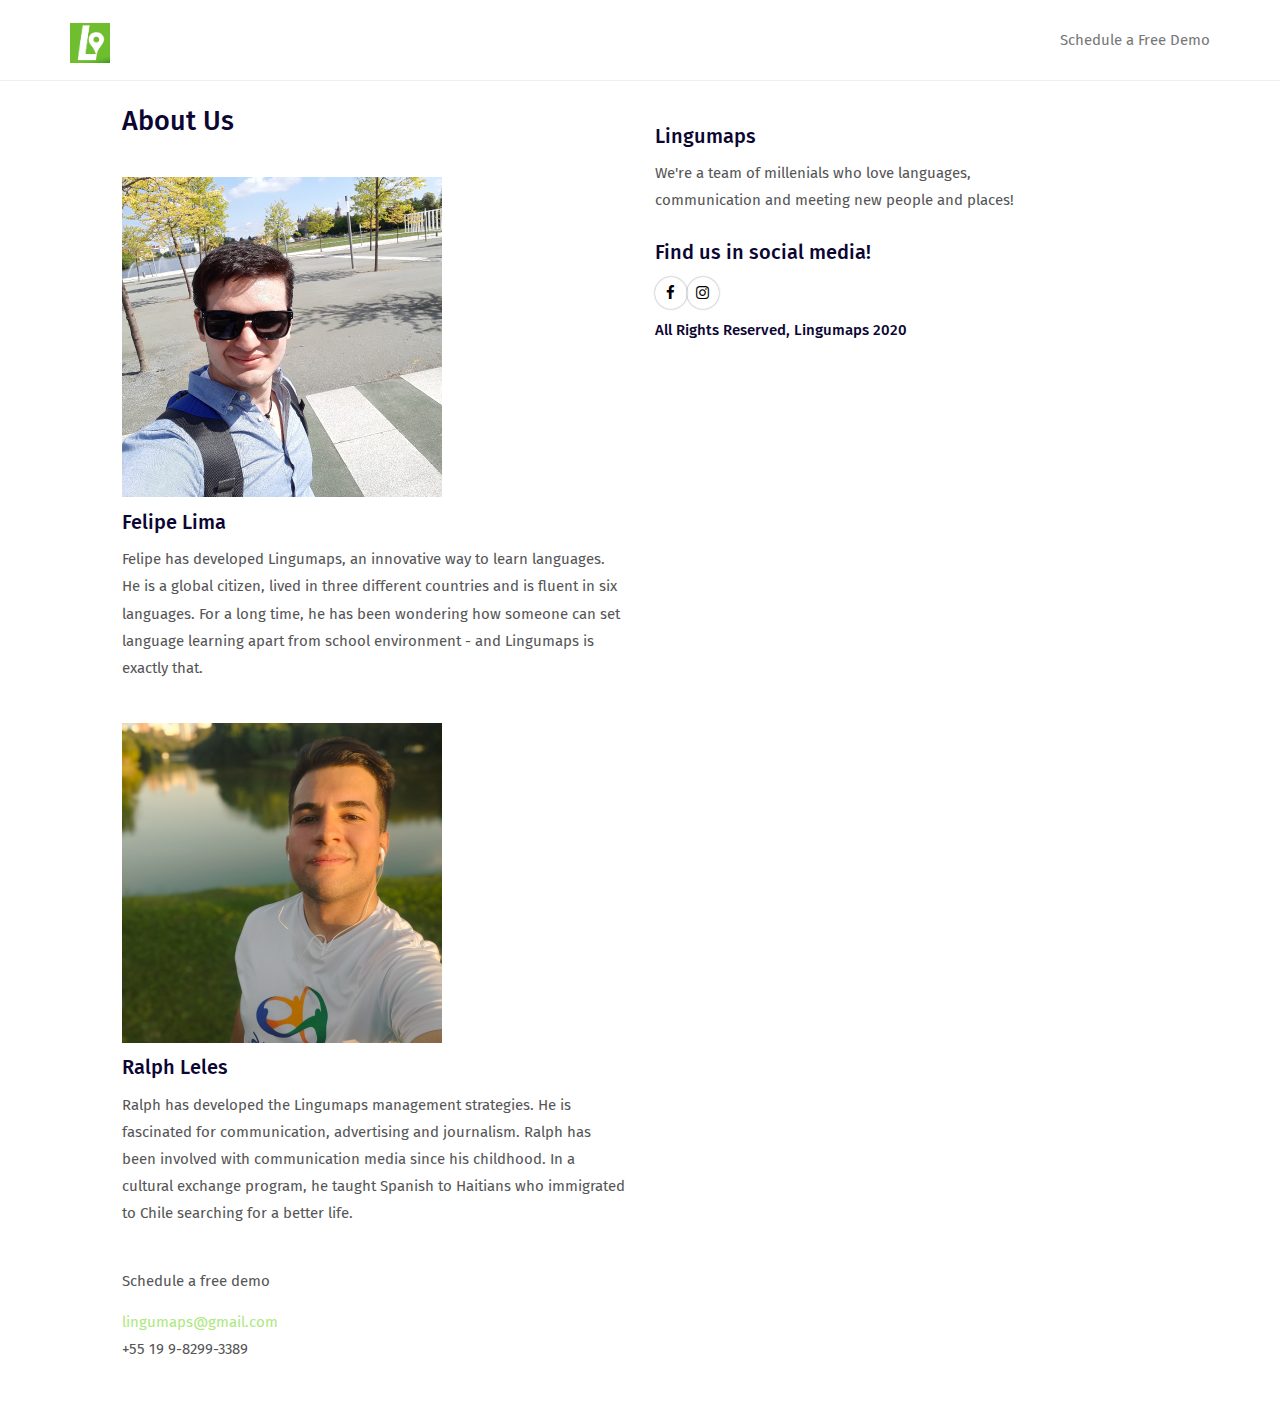
==== commit d39a9dd6: "Header Updates" ====
--- a/about.html
+++ b/about.html
@@ -41,10 +41,11 @@
 
      <div class="collapse navbar-collapse" id="navbar-collapse-uarr">
         <ul class="nav navbar-nav navbar-right">
-           <!--<li><a href="./index.html" title="" class="active">Home</a></li>
-          <li><a href="./about.html" title=""> About</a></li>
-          <li><a href="./pricing.html" title=""> Pricing </a></li>
-          <li><a href="./contact.html" title="">Schedule a free 10-min demo</a></li>
+           <!--<li><a href="./index.html" title="" class="active">Home</a></li>-->
+          <li><a href="./contact.html" title="">Schedule a Free Demo</a>
+          </li>
+          <!--<li><a href="./about.html" title=""> About Us</a>
+          </li>
            <!--<li><a href="./components.html" title="">Components</a></li>
           <li>
             <p>
@@ -126,7 +127,7 @@
                     <div class="col-md-4">
                         <h4>Find us in social media!</h4>
                         <p>
-                            <a href="https://www.facebook.com/pages/category/Education/Lingumaps-112839353719429/ class="social-round-icon white-round-icon fa-icon" title="">
+                            <a href="https://www.facebook.com/pages/category/Education/Lingumaps-112839353719429/" class="social-round-icon white-round-icon fa-icon" title="">
                             <i class="fa fa-facebook" aria-hidden="true"></i>
                           <a href="https://www.instagram.com/lingumaps_brasil/" class="social-round-icon white-round-icon fa-icon" title="">
                             <i class="fa fa-instagram" aria-hidden="true"></i>
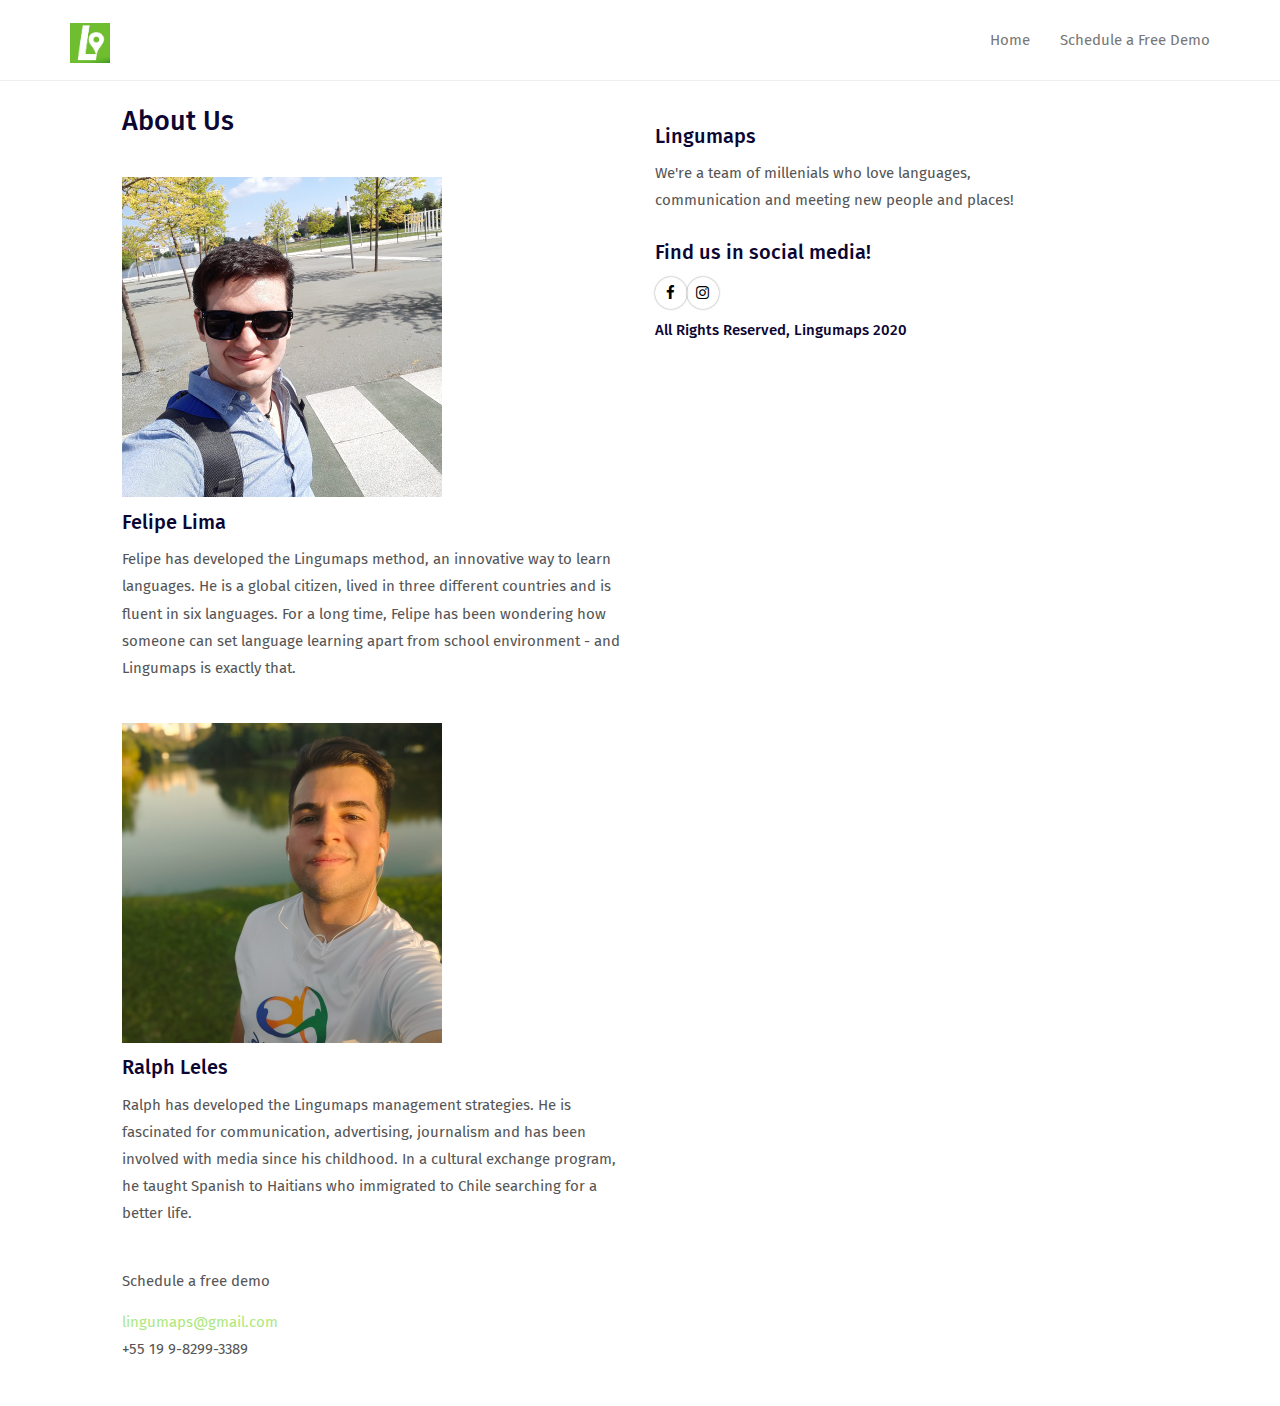
==== commit 4c83f1ee: "Portuguese added" ====
--- a/about.html
+++ b/about.html
@@ -7,10 +7,9 @@
   <meta content="width=device-width,initial-scale=1" name="viewport">
   <meta content="description" name="description">
   <meta name="google" content="notranslate" />
-  <meta content="Mashup templates have been developped by Orson.io team" name="author">
+  <meta content="Developed by FlynnK12" name="author">
 
-  <!-- Disable tap highlight on IE -->
-  <meta name="msapplication-tap-highlight" content="no">
+   <meta name="msapplication-tap-highlight" content="no">
   
   <link href="./assets/apple-touch-icon.png" rel="apple-touch-icon">
   <link href="./assets/favicon.ico" rel="icon">
@@ -23,17 +22,11 @@
 
 <body>
 
- <!-- Add your content of header -->
 <header>
   <nav class="navbar  navbar-fixed-top navbar-default">
     <div class="container">
       <div class="navbar-header">
-        <!--<button type="button" class="navbar-toggle uarr collapsed" data-toggle="collapse" data-target="#navbar-collapse-uarr">
-          <span class="sr-only">Toggle navigation</span>
-          <span class="icon-bar"></span>
-          <span class="icon-bar"></span>
-          <span class="icon-bar"></span>
-        </button>-->
+      
          <a class="navbar-brand" href="./index.html" title="">
           <img src="./assets/images/logo-lingu.jpg" height=40px width=40px class="navbar-logo-img" alt="Lingumaps">
         </a>
@@ -41,52 +34,10 @@
 
      <div class="collapse navbar-collapse" id="navbar-collapse-uarr">
         <ul class="nav navbar-nav navbar-right">
-           <!--<li><a href="./index.html" title="" class="active">Home</a></li>-->
-          <li><a href="./contact.html" title="">Schedule a Free Demo</a>
-          </li>
-          <!--<li><a href="./about.html" title=""> About Us</a>
-          </li>
-           <!--<li><a href="./components.html" title="">Components</a></li>
-          <li>
-            <p>
-              <a href="./download.html" class="btn btn-primary navbar-btn" title="">Download</a>
-            </p>
-          </li>
-          
-        </ul>-->
-        </div>
+          <li><a href="./index.html" title="">Home</a></li>
+          <li><a href="./contact.html" title="">Schedule a Free Demo</a></li></div>
   </nav>
 </header>
-
-
-
-<!--<div class="section-container no-padding">
-    <div class="container">
-        <div class="row">
-            <div class="col-xs-12">
-                <div id="map"></div>
-            </div>
-            <div class="col-xs-12">
-
-                <div class="row">
-                    <div class="col-md-6">
-                        <form action="" class="reveal-content contact-form">
-                            <div class="form-group">
-                                <input type="name" class="form-control" id="name" placeholder="Full name">
-                            </div>
-                            <div class="form-group">
-                                <input type="email" class="form-control" id="email" placeholder="Email">
-                            </div>
-                            <div class="form-group">
-                                <input type="text" class="form-control" id="subject" placeholder="Subject">
-                            </div>
-                            <div class="form-group">
-                                <textarea class="form-control" rows="3" placeholder="Enter your message"></textarea>
-                            </div>
-                            <button type="submit" class="btn btn-primary btn-lg">Send</button>
-                        </form>
-                    </div> -->
-
 
                     <div class="col-md-5 col-md-offset-1">
                             
@@ -94,11 +45,11 @@
                         <br>
                         <img src="./assets/images/felipe.jpeg" height=320px width=320px alt="Felipe">
                         <h4>Felipe Lima</h4>
-                        <p>Felipe has developed Lingumaps, an innovative way to learn languages. He is a global citizen, lived in three different countries and is fluent in six languages. For a long time, he has been wondering how someone can set language learning apart from school environment - and Lingumaps is exactly that.</p>
+                        <p>Felipe has developed the Lingumaps method, an innovative way to learn languages. He is a global citizen, lived in three different countries and is fluent in six languages. For a long time, Felipe has been wondering how someone can set language learning apart from school environment - and Lingumaps is exactly that.</p>
                         <br>
                         <img src="./assets/images/ralph.jpeg" height=320px width=320px alt="Ralph">
                         <h4>Ralph Leles</h4>
-                        <p>Ralph has developed the Lingumaps management strategies. He is fascinated for communication, advertising and journalism. Ralph has been involved with communication media since his childhood. In a cultural exchange program, he taught Spanish to Haitians who immigrated to Chile searching for a better life.</p>
+                        <p>Ralph has developed the Lingumaps management strategies. He is fascinated for communication, advertising, journalism and has been involved with media since his childhood. In a cultural exchange program, he taught Spanish to Haitians who immigrated to Chile searching for a better life.</p>
                         <br>
                         <div>
                             <p>Schedule a free demo</p>
@@ -127,62 +78,25 @@
                     <div class="col-md-4">
                         <h4>Find us in social media!</h4>
                         <p>
-                            <a href="https://www.facebook.com/pages/category/Education/Lingumaps-112839353719429/" class="social-round-icon white-round-icon fa-icon" title="">
+                            <a href="https://www.facebook.com/pages/category/Education/Lingumaps-112839353719429/" target="_blank" class="social-round-icon white-round-icon fa-icon" title="">
                             <i class="fa fa-facebook" aria-hidden="true"></i>
-                          <a href="https://www.instagram.com/lingumaps_brasil/" class="social-round-icon white-round-icon fa-icon" title="">
+                          <a href="https://www.instagram.com/lingumaps_brasil/" target="_blank" class="social-round-icon white-round-icon fa-icon" title="">
                             <i class="fa fa-instagram" aria-hidden="true"></i>
                           </a>
                           <h5>All Rights Reserved, Lingumaps 2020</h5>
-                          <!---<a href="https://www.linkedin.com/" class="social-round-icon white-round-icon fa-icon" title="">
-                            <i class="fa fa-linkedin" aria-hidden="true"></i>
-                          </a>-->
+  
                         </p>
-                        <!--<p><small>© Untitled | Website created with <a href="http://www.mashup-template.com/" class="link-like-text" title="Create website with free html template">Mashup Template</a>/<a href="http://www.unsplash.com/" class="link-like-text" title="Beautiful Free Images">Unsplash</a></small></p>-->    
+                          
                     </div>
 <br>
 <br>
 <br>
-                    <!--<div class="col-md-4">
-                        <h4>Subscribe to newsletter</h4>
-                        
-                        <div class="form-group">
-                            <div class="input-group">
-                                <input type="text" class="form-control footer-input-text">
-                                <div class="input-group-btn">
-                                    <button type="button" class="btn btn-primary btn-newsletter ">OK</button>
-                                </div>
-                            </div>
-                        </div>-->
-
+                 
                     </div>
             </div>
        </div>
 </footer>
-
-<!--<script>
-  document.addEventListener("DOMContentLoaded", function (event) {
-    navActivePage();
-  });
-</script>
-
-<!-- Google Analytics: change UA-XXXXX-X to be your site's ID 
-
-<script>
-  (function (i, s, o, g, r, a, m) {
-    i['GoogleAnalyticsObject'] = r; i[r] = i[r] || function () {
-      (i[r].q = i[r].q || []).push(arguments)
-    }, i[r].l = 1 * new Date(); a = s.createElement(o),
-      m = s.getElementsByTagName(o)[0]; a.async = 1; a.src = g; m.parentNode.insertBefore(a, m)
-  })(window, document, 'script', '//www.google-analytics.com/analytics.js', 'ga');
-  ga('create', 'UA-XXXXX-X', 'auto');
-  ga('send', 'pageview');
-</script>
-<!-- Google maps -->
-<!--<script async defer src="https://maps.googleapis.com/maps/api/js?key=AIzaSyDzA22auDNIFSRiTPytfZVhtuFG_KHBhFQ&callback=googleMapInit"></script>
-<!-- end Google Maps -->
-
-<!--<script type="text/javascript" src="./main.41beeca9.js"></script>-->
-      
+     
 </body>
 
 </html>